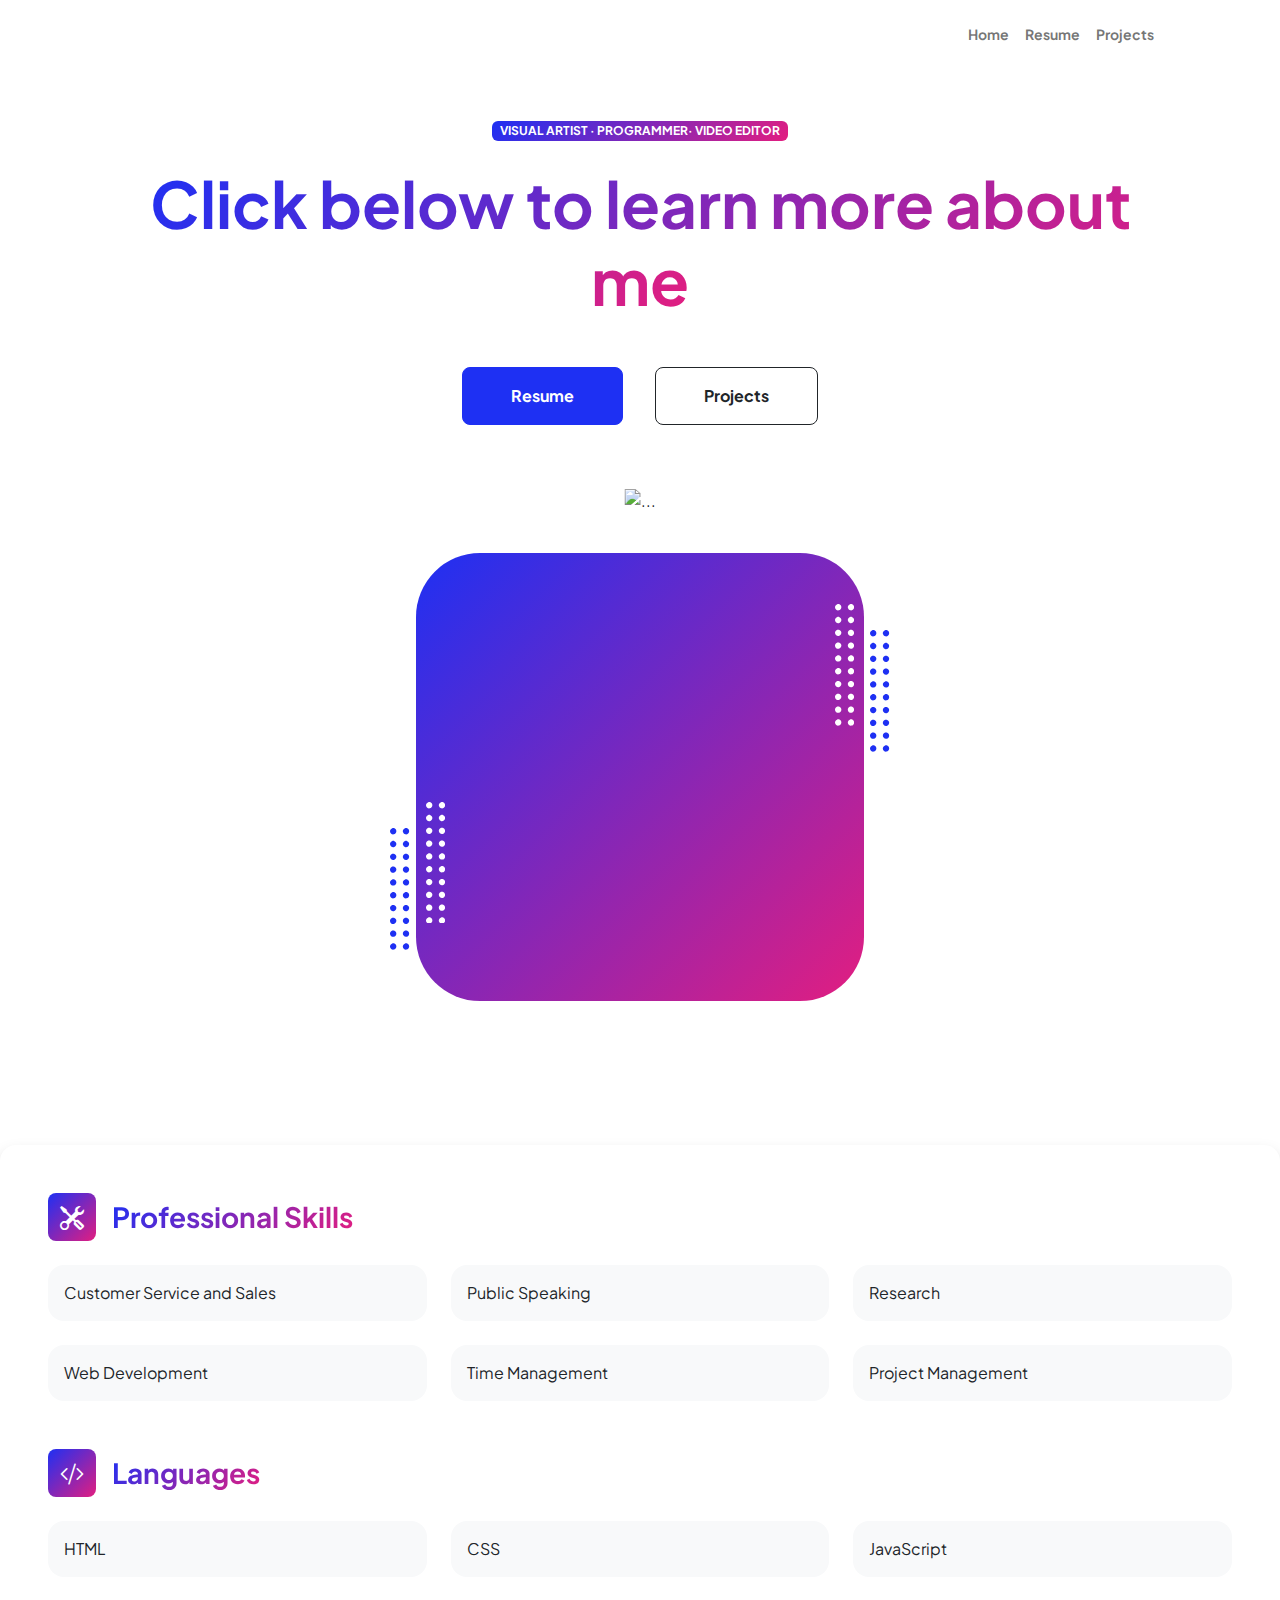
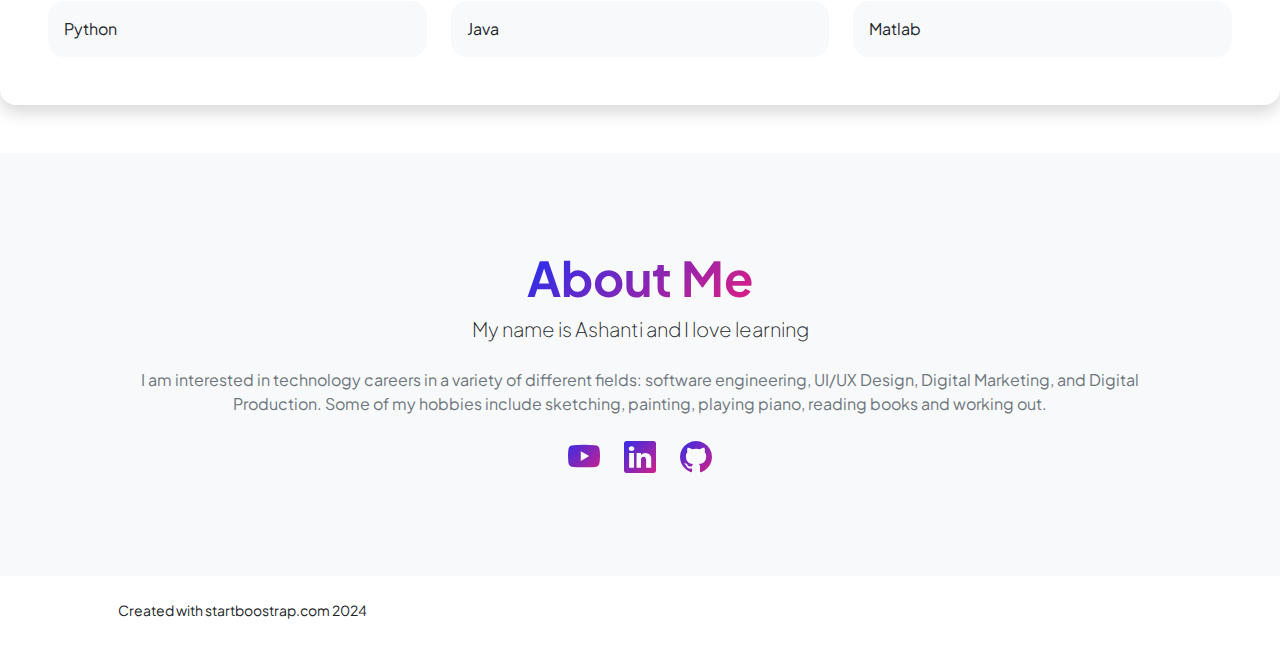
==== index.html @ 86689529 "Update index.html" ====
<!DOCTYPE html>
<html lang="en">
    <head>
        <meta charset="utf-8" />
        <meta name="viewport" content="width=device-width, initial-scale=1, shrink-to-fit=no" />
        <meta name="description" content="" />
        <meta name="author" content="" />
        <title>Personal - Start Bootstrap Theme</title>
        <!-- Favicon-->
        <link rel="icon" type="image/x-icon" href="assets/favicon.ico" />
        <!-- Custom Google font-->
        <link rel="preconnect" href="https://fonts.googleapis.com" />
        <link rel="preconnect" href="https://fonts.gstatic.com" crossorigin />
        <link href="https://fonts.googleapis.com/css2?family=Plus+Jakarta+Sans:wght@100;200;300;400;500;600;700;800;900&amp;display=swap" rel="stylesheet" />
        <!-- Bootstrap icons-->
        <link href="https://cdn.jsdelivr.net/npm/bootstrap-icons@1.8.1/font/bootstrap-icons.css" rel="stylesheet" />
        <!-- Core theme CSS (includes Bootstrap)-->
        <link href="styles.css" rel="stylesheet" />
    </head>
    <body class="d-flex flex-column h-100">
        <main class="flex-shrink-0">
            <!-- Navigation-->
            <nav class="navbar navbar-expand-lg navbar-light bg-white py-3">
                <div class="container px-5">
                    <a class="navbar-brand" href="index.html"><span class="fw-bolder text-primary"></span></a>
                    <button class="navbar-toggler" type="button" data-bs-toggle="collapse" data-bs-target="#navbarSupportedContent" aria-controls="navbarSupportedContent" aria-expanded="false" aria-label="Toggle navigation"><span class="navbar-toggler-icon"></span></button>
                    <div class="collapse navbar-collapse" id="navbarSupportedContent">
                        <ul class="navbar-nav ms-auto mb-2 mb-lg-0 small fw-bolder">
                            <li class="nav-item"><a class="nav-link" href="index.html">Home</a></li>
                            <li class="nav-item"><a class="nav-link" href="resume.html">Resume</a></li>
                            <li class="nav-item"><a class="nav-link" href="projects.html">Projects</a></li>
                        </ul>
                    </div>
                </div>
            </nav>
            <!-- Header-->
            <header class="py-5">
                <div class="container px-5 pb-5">
                    <div class="row gx-5 align-items-center">
                        <div class="col-xxl-5">
                            <!-- Header text content-->
                            <div class="text-center text-xxl-start">
                                <div class="badge bg-gradient-primary-to-secondary text-white mb-4"><div class="text-uppercase">Visual Artist &middot; Programmer&middot; Video Editor</div></div>
                                <div class="fs-3 fw-light text-muted"> </div>
                                <h1 class="display-3 fw-bolder mb-5"><span class="text-gradient d-inline">Click below to learn more about me</span></h1>
                                <div class="d-grid gap-3 d-sm-flex justify-content-sm-center justify-content-xxl-start mb-3">
                                    <a class="btn btn-primary btn-lg px-5 py-3 me-sm-3 fs-6 fw-bolder" href="resume.html">Resume</a>
                                    <a class="btn btn-outline-dark btn-lg px-5 py-3 fs-6 fw-bolder" href="projects.html">Projects</a>
                                </div>
                            </div>
                        </div>
                        <div class="col-xxl-7">
                            <!-- Header profile picture-->
                            <div class="d-flex justify-content-center mt-5 mt-xxl-0">
                                <div class="profile bg-gradient-primary-to-secondary">
                                    <!-- TIP: For best results, use a photo with a transparent background like the demo example below-->
                                    <!-- Watch a tutorial on how to do this on YouTube (link)-->
                                    <img class="profile-img" src=profileimage.png alt="..." />
                                    <div class="dots-1">
                                     <!-- SVG Dots-->
                                       <svg version="1.1" xmlns="http://www.w3.org/2000/svg" xmlns:xlink="http://www.w3.org/1999/xlink" x="0px" y="0px" viewBox="0 0 191.6 1215.4" style="enable-background: new 0 0 191.6 1215.4" xml:space="preserve">
                                        <g transform="translate(0.000000,1280.000000) scale(0.100000,-0.100000)">
                                            <path d="M227.7,12788.6c-105-35-200-141-222-248c-43-206,163-412,369-369c155,32,275,190,260,339c-11,105-90,213-190,262        C383.7,12801.6,289.7,12808.6,227.7,12788.6z"></path>
                                            <path d="M1507.7,12788.6c-151-50-253-216-222-362c25-119,136-230,254-255c194-41,395,142,375,339c-11,105-90,213-190,262        C1663.7,12801.6,1569.7,12808.6,1507.7,12788.6z"></path>
                                            <path d="M227.7,11508.6c-105-35-200-141-222-248c-43-206,163-412,369-369c155,32,275,190,260,339c-11,105-90,213-190,262        C383.7,11521.6,289.7,11528.6,227.7,11508.6z"></path>
                                            <path d="M1507.7,11508.6c-151-50-253-216-222-362c25-119,136-230,254-255c194-41,395,142,375,339c-11,105-90,213-190,262        C1663.7,11521.6,1569.7,11528.6,1507.7,11508.6z"></path>
                                            <path d="M227.7,10228.6c-105-35-200-141-222-248c-43-206,163-412,369-369c155,32,275,190,260,339c-11,105-90,213-190,262        C383.7,10241.6,289.7,10248.6,227.7,10228.6z"></path>
                                            <path d="M1507.7,10228.6c-105-35-200-141-222-248c-43-206,163-412,369-369c155,32,275,190,260,339c-11,105-90,213-190,262        C1663.7,10241.6,1569.7,10248.6,1507.7,10228.6z"></path>
                                            <path d="M227.7,8948.6c-105-35-200-141-222-248c-43-206,163-412,369-369c155,32,275,190,260,339c-11,105-90,213-190,262        C383.7,8961.6,289.7,8968.6,227.7,8948.6z"></path>
                                            <path d="M1507.7,8948.6c-105-35-200-141-222-248c-43-206,163-412,369-369c155,32,275,190,260,339c-11,105-90,213-190,262        C1663.7,8961.6,1569.7,8968.6,1507.7,8948.6z"></path>
                                            <path d="M227.7,7668.6c-105-35-200-141-222-248c-43-206,163-412,369-369c155,32,275,190,260,339c-11,105-90,213-190,262        C383.7,7681.6,289.7,7688.6,227.7,7668.6z"></path>
                                            <path d="M1507.7,7668.6c-105-35-200-141-222-248c-43-206,163-412,369-369c155,32,275,190,260,339c-11,105-90,213-190,262        C1663.7,7681.6,1569.7,7688.6,1507.7,7668.6z"></path>
                                            <path d="M227.7,6388.6c-105-35-200-141-222-248c-43-206,163-412,369-369c155,32,275,190,260,339c-11,105-90,213-190,262        C383.7,6401.6,289.7,6408.6,227.7,6388.6z"></path>
                                            <path d="M1507.7,6388.6c-105-35-200-141-222-248c-43-206,163-412,369-369c155,32,275,190,260,339c-11,105-90,213-190,262        C1663.7,6401.6,1569.7,6408.6,1507.7,6388.6z"></path>
                                            <path d="M227.7,5108.6c-105-35-200-141-222-248c-43-206,163-412,369-369c155,32,275,190,260,339c-11,105-90,213-190,262        C383.7,5121.6,289.7,5128.6,227.7,5108.6z"></path>
                                            <path d="M1507.7,5108.6c-105-35-200-141-222-248c-43-206,163-412,369-369c155,32,275,190,260,339c-11,105-90,213-190,262        C1663.7,5121.6,1569.7,5128.6,1507.7,5108.6z"></path>
                                            <path d="M227.7,3828.6c-105-35-200-141-222-248c-43-206,163-412,369-369c155,32,275,190,260,339c-11,105-90,213-190,262        C383.7,3841.6,289.7,3848.6,227.7,3828.6z"></path>
                                            <path d="M1507.7,3828.6c-105-35-200-141-222-248c-43-206,163-412,369-369c155,32,275,190,260,339c-11,105-90,213-190,262        C1663.7,3841.6,1569.7,3848.6,1507.7,3828.6z"></path>
                                            <path d="M227.7,2548.6c-105-35-200-141-222-248c-43-206,163-412,369-369c155,32,275,190,260,339c-11,105-90,213-190,262        C383.7,2561.6,289.7,2568.6,227.7,2548.6z"></path>
                                            <path d="M1507.7,2548.6c-105-35-200-141-222-248c-43-206,163-412,369-369c155,32,275,190,260,339c-11,105-90,213-190,262        C1663.7,2561.6,1569.7,2568.6,1507.7,2548.6z"></path>
                                            <path d="M227.7,1268.6c-105-35-200-141-222-248c-43-206,163-412,369-369c155,32,275,190,260,339c-11,105-90,213-190,262        C383.7,1281.6,289.7,1288.6,227.7,1268.6z"></path>
                                            <path d="M1507.7,1268.6c-105-35-200-141-222-248c-43-206,163-412,369-369c155,32,275,190,260,339c-11,105-90,213-190,262        C1663.7,1281.6,1569.7,1288.6,1507.7,1268.6z"></path>
                                        </g>
                                    </svg>
                                    <!-- END of SVG dots-->
                                </div>
                                <div class="dots-2">
                                    <!-- SVG Dots-->
                                    <svg version="1.1" xmlns="http://www.w3.org/2000/svg" xmlns:xlink="http://www.w3.org/1999/xlink" x="0px" y="0px" viewBox="0 0 191.6 1215.4" style="enable-background: new 0 0 191.6 1215.4" xml:space="preserve">
                                        <g transform="translate(0.000000,1280.000000) scale(0.100000,-0.100000)">
                                            <path d="M227.7,12788.6c-105-35-200-141-222-248c-43-206,163-412,369-369c155,32,275,190,260,339c-11,105-90,213-190,262        C383.7,12801.6,289.7,12808.6,227.7,12788.6z"></path>
                                            <path d="M1507.7,12788.6c-151-50-253-216-222-362c25-119,136-230,254-255c194-41,395,142,375,339c-11,105-90,213-190,262        C1663.7,12801.6,1569.7,12808.6,1507.7,12788.6z"></path>
                                            <path d="M227.7,11508.6c-105-35-200-141-222-248c-43-206,163-412,369-369c155,32,275,190,260,339c-11,105-90,213-190,262        C383.7,11521.6,289.7,11528.6,227.7,11508.6z"></path>
                                            <path d="M1507.7,11508.6c-151-50-253-216-222-362c25-119,136-230,254-255c194-41,395,142,375,339c-11,105-90,213-190,262        C1663.7,11521.6,1569.7,11528.6,1507.7,11508.6z"></path>
                                            <path d="M227.7,10228.6c-105-35-200-141-222-248c-43-206,163-412,369-369c155,32,275,190,260,339c-11,105-90,213-190,262        C383.7,10241.6,289.7,10248.6,227.7,10228.6z"></path>
                                            <path d="M1507.7,10228.6c-105-35-200-141-222-248c-43-206,163-412,369-369c155,32,275,190,260,339c-11,105-90,213-190,262        C1663.7,10241.6,1569.7,10248.6,1507.7,10228.6z"></path>
                                            <path d="M227.7,8948.6c-105-35-200-141-222-248c-43-206,163-412,369-369c155,32,275,190,260,339c-11,105-90,213-190,262        C383.7,8961.6,289.7,8968.6,227.7,8948.6z"></path>
                                            <path d="M1507.7,8948.6c-105-35-200-141-222-248c-43-206,163-412,369-369c155,32,275,190,260,339c-11,105-90,213-190,262        C1663.7,8961.6,1569.7,8968.6,1507.7,8948.6z"></path>
                                            <path d="M227.7,7668.6c-105-35-200-141-222-248c-43-206,163-412,369-369c155,32,275,190,260,339c-11,105-90,213-190,262        C383.7,7681.6,289.7,7688.6,227.7,7668.6z"></path>
                                            <path d="M1507.7,7668.6c-105-35-200-141-222-248c-43-206,163-412,369-369c155,32,275,190,260,339c-11,105-90,213-190,262        C1663.7,7681.6,1569.7,7688.6,1507.7,7668.6z"></path>
                                            <path d="M227.7,6388.6c-105-35-200-141-222-248c-43-206,163-412,369-369c155,32,275,190,260,339c-11,105-90,213-190,262        C383.7,6401.6,289.7,6408.6,227.7,6388.6z"></path>
                                            <path d="M1507.7,6388.6c-105-35-200-141-222-248c-43-206,163-412,369-369c155,32,275,190,260,339c-11,105-90,213-190,262        C1663.7,6401.6,1569.7,6408.6,1507.7,6388.6z"></path>
                                            <path d="M227.7,5108.6c-105-35-200-141-222-248c-43-206,163-412,369-369c155,32,275,190,260,339c-11,105-90,213-190,262        C383.7,5121.6,289.7,5128.6,227.7,5108.6z"></path>
                                            <path d="M1507.7,5108.6c-105-35-200-141-222-248c-43-206,163-412,369-369c155,32,275,190,260,339c-11,105-90,213-190,262        C1663.7,5121.6,1569.7,5128.6,1507.7,5108.6z"></path>
                                            <path d="M227.7,3828.6c-105-35-200-141-222-248c-43-206,163-412,369-369c155,32,275,190,260,339c-11,105-90,213-190,262        C383.7,3841.6,289.7,3848.6,227.7,3828.6z"></path>
                                            <path d="M1507.7,3828.6c-105-35-200-141-222-248c-43-206,163-412,369-369c155,32,275,190,260,339c-11,105-90,213-190,262        C1663.7,3841.6,1569.7,3848.6,1507.7,3828.6z"></path>
                                            <path d="M227.7,2548.6c-105-35-200-141-222-248c-43-206,163-412,369-369c155,32,275,190,260,339c-11,105-90,213-190,262        C383.7,2561.6,289.7,2568.6,227.7,2548.6z"></path>
                                            <path d="M1507.7,2548.6c-105-35-200-141-222-248c-43-206,163-412,369-369c155,32,275,190,260,339c-11,105-90,213-190,262        C1663.7,2561.6,1569.7,2568.6,1507.7,2548.6z"></path>
                                            <path d="M227.7,1268.6c-105-35-200-141-222-248c-43-206,163-412,369-369c155,32,275,190,260,339c-11,105-90,213-190,262        C383.7,1281.6,289.7,1288.6,227.7,1268.6z"></path>
                                            <path d="M1507.7,1268.6c-105-35-200-141-222-248c-43-206,163-412,369-369c155,32,275,190,260,339c-11,105-90,213-190,262        C1663.7,1281.6,1569.7,1288.6,1507.7,1268.6z"></path>
                                        </g>
                                    </svg>
                                    <!-- END of SVG dots-->
                                </div>
                                <div class="dots-3">
                                    <!-- SVG Dots-->
                                    <svg version="1.1" xmlns="http://www.w3.org/2000/svg" xmlns:xlink="http://www.w3.org/1999/xlink" x="0px" y="0px" viewBox="0 0 191.6 1215.4" style="enable-background: new 0 0 191.6 1215.4" xml:space="preserve">
                                        <g transform="translate(0.000000,1280.000000) scale(0.100000,-0.100000)">
                                            <path d="M227.7,12788.6c-105-35-200-141-222-248c-43-206,163-412,369-369c155,32,275,190,260,339c-11,105-90,213-190,262        C383.7,12801.6,289.7,12808.6,227.7,12788.6z"></path>
                                            <path d="M1507.7,12788.6c-151-50-253-216-222-362c25-119,136-230,254-255c194-41,395,142,375,339c-11,105-90,213-190,262        C1663.7,12801.6,1569.7,12808.6,1507.7,12788.6z"></path>
                                            <path d="M227.7,11508.6c-105-35-200-141-222-248c-43-206,163-412,369-369c155,32,275,190,260,339c-11,105-90,213-190,262        C383.7,11521.6,289.7,11528.6,227.7,11508.6z"></path>
                                            <path d="M1507.7,11508.6c-151-50-253-216-222-362c25-119,136-230,254-255c194-41,395,142,375,339c-11,105-90,213-190,262        C1663.7,11521.6,1569.7,11528.6,1507.7,11508.6z"></path>
                                            <path d="M227.7,10228.6c-105-35-200-141-222-248c-43-206,163-412,369-369c155,32,275,190,260,339c-11,105-90,213-190,262        C383.7,10241.6,289.7,10248.6,227.7,10228.6z"></path>
                                            <path d="M1507.7,10228.6c-105-35-200-141-222-248c-43-206,163-412,369-369c155,32,275,190,260,339c-11,105-90,213-190,262        C1663.7,10241.6,1569.7,10248.6,1507.7,10228.6z"></path>
                                            <path d="M227.7,8948.6c-105-35-200-141-222-248c-43-206,163-412,369-369c155,32,275,190,260,339c-11,105-90,213-190,262        C383.7,8961.6,289.7,8968.6,227.7,8948.6z"></path>
                                            <path d="M1507.7,8948.6c-105-35-200-141-222-248c-43-206,163-412,369-369c155,32,275,190,260,339c-11,105-90,213-190,262        C1663.7,8961.6,1569.7,8968.6,1507.7,8948.6z"></path>
                                            <path d="M227.7,7668.6c-105-35-200-141-222-248c-43-206,163-412,369-369c155,32,275,190,260,339c-11,105-90,213-190,262        C383.7,7681.6,289.7,7688.6,227.7,7668.6z"></path>
                                            <path d="M1507.7,7668.6c-105-35-200-141-222-248c-43-206,163-412,369-369c155,32,275,190,260,339c-11,105-90,213-190,262        C1663.7,7681.6,1569.7,7688.6,1507.7,7668.6z"></path>
                                            <path d="M227.7,6388.6c-105-35-200-141-222-248c-43-206,163-412,369-369c155,32,275,190,260,339c-11,105-90,213-190,262        C383.7,6401.6,289.7,6408.6,227.7,6388.6z"></path>
                                            <path d="M1507.7,6388.6c-105-35-200-141-222-248c-43-206,163-412,369-369c155,32,275,190,260,339c-11,105-90,213-190,262        C1663.7,6401.6,1569.7,6408.6,1507.7,6388.6z"></path>
                                            <path d="M227.7,5108.6c-105-35-200-141-222-248c-43-206,163-412,369-369c155,32,275,190,260,339c-11,105-90,213-190,262        C383.7,5121.6,289.7,5128.6,227.7,5108.6z"></path>
                                            <path d="M1507.7,5108.6c-105-35-200-141-222-248c-43-206,163-412,369-369c155,32,275,190,260,339c-11,105-90,213-190,262        C1663.7,5121.6,1569.7,5128.6,1507.7,5108.6z"></path>
                                            <path d="M227.7,3828.6c-105-35-200-141-222-248c-43-206,163-412,369-369c155,32,275,190,260,339c-11,105-90,213-190,262        C383.7,3841.6,289.7,3848.6,227.7,3828.6z"></path>
                                            <path d="M1507.7,3828.6c-105-35-200-141-222-248c-43-206,163-412,369-369c155,32,275,190,260,339c-11,105-90,213-190,262        C1663.7,3841.6,1569.7,3848.6,1507.7,3828.6z"></path>
                                            <path d="M227.7,2548.6c-105-35-200-141-222-248c-43-206,163-412,369-369c155,32,275,190,260,339c-11,105-90,213-190,262        C383.7,2561.6,289.7,2568.6,227.7,2548.6z"></path>
                                            <path d="M1507.7,2548.6c-105-35-200-141-222-248c-43-206,163-412,369-369c155,32,275,190,260,339c-11,105-90,213-190,262        C1663.7,2561.6,1569.7,2568.6,1507.7,2548.6z"></path>
                                            <path d="M227.7,1268.6c-105-35-200-141-222-248c-43-206,163-412,369-369c155,32,275,190,260,339c-11,105-90,213-190,262        C383.7,1281.6,289.7,1288.6,227.7,1268.6z"></path>
                                            <path d="M1507.7,1268.6c-105-35-200-141-222-248c-43-206,163-412,369-369c155,32,275,190,260,339c-11,105-90,213-190,262        C1663.7,1281.6,1569.7,1288.6,1507.7,1268.6z"></path>
                                        </g>
                                    </svg>
                                    <!-- END of SVG dots-->
                                </div>
                                <div class="dots-4">
                                    <!-- SVG Dots-->
                                    <svg version="1.1" xmlns="http://www.w3.org/2000/svg" xmlns:xlink="http://www.w3.org/1999/xlink" x="0px" y="0px" viewBox="0 0 191.6 1215.4" style="enable-background: new 0 0 191.6 1215.4" xml:space="preserve">
                                        <g transform="translate(0.000000,1280.000000) scale(0.100000,-0.100000)">
                                            <path d="M227.7,12788.6c-105-35-200-141-222-248c-43-206,163-412,369-369c155,32,275,190,260,339c-11,105-90,213-190,262        C383.7,12801.6,289.7,12808.6,227.7,12788.6z"></path>
                                            <path d="M1507.7,12788.6c-151-50-253-216-222-362c25-119,136-230,254-255c194-41,395,142,375,339c-11,105-90,213-190,262        C1663.7,12801.6,1569.7,12808.6,1507.7,12788.6z"></path>
                                            <path d="M227.7,11508.6c-105-35-200-141-222-248c-43-206,163-412,369-369c155,32,275,190,260,339c-11,105-90,213-190,262        C383.7,11521.6,289.7,11528.6,227.7,11508.6z"></path>
                                            <path d="M1507.7,11508.6c-151-50-253-216-222-362c25-119,136-230,254-255c194-41,395,142,375,339c-11,105-90,213-190,262        C1663.7,11521.6,1569.7,11528.6,1507.7,11508.6z"></path>
                                            <path d="M227.7,10228.6c-105-35-200-141-222-248c-43-206,163-412,369-369c155,32,275,190,260,339c-11,105-90,213-190,262        C383.7,10241.6,289.7,10248.6,227.7,10228.6z"></path>
                                            <path d="M1507.7,10228.6c-105-35-200-141-222-248c-43-206,163-412,369-369c155,32,275,190,260,339c-11,105-90,213-190,262        C1663.7,10241.6,1569.7,10248.6,1507.7,10228.6z"></path>
                                            <path d="M227.7,8948.6c-105-35-200-141-222-248c-43-206,163-412,369-369c155,32,275,190,260,339c-11,105-90,213-190,262        C383.7,8961.6,289.7,8968.6,227.7,8948.6z"></path>
                                            <path d="M1507.7,8948.6c-105-35-200-141-222-248c-43-206,163-412,369-369c155,32,275,190,260,339c-11,105-90,213-190,262        C1663.7,8961.6,1569.7,8968.6,1507.7,8948.6z"></path>
                                            <path d="M227.7,7668.6c-105-35-200-141-222-248c-43-206,163-412,369-369c155,32,275,190,260,339c-11,105-90,213-190,262        C383.7,7681.6,289.7,7688.6,227.7,7668.6z"></path>
                                            <path d="M1507.7,7668.6c-105-35-200-141-222-248c-43-206,163-412,369-369c155,32,275,190,260,339c-11,105-90,213-190,262        C1663.7,7681.6,1569.7,7688.6,1507.7,7668.6z"></path>
                                            <path d="M227.7,6388.6c-105-35-200-141-222-248c-43-206,163-412,369-369c155,32,275,190,260,339c-11,105-90,213-190,262        C383.7,6401.6,289.7,6408.6,227.7,6388.6z"></path>
                                            <path d="M1507.7,6388.6c-105-35-200-141-222-248c-43-206,163-412,369-369c155,32,275,190,260,339c-11,105-90,213-190,262        C1663.7,6401.6,1569.7,6408.6,1507.7,6388.6z"></path>
                                            <path d="M227.7,5108.6c-105-35-200-141-222-248c-43-206,163-412,369-369c155,32,275,190,260,339c-11,105-90,213-190,262        C383.7,5121.6,289.7,5128.6,227.7,5108.6z"></path>
                                            <path d="M1507.7,5108.6c-105-35-200-141-222-248c-43-206,163-412,369-369c155,32,275,190,260,339c-11,105-90,213-190,262        C1663.7,5121.6,1569.7,5128.6,1507.7,5108.6z"></path>
                                            <path d="M227.7,3828.6c-105-35-200-141-222-248c-43-206,163-412,369-369c155,32,275,190,260,339c-11,105-90,213-190,262        C383.7,3841.6,289.7,3848.6,227.7,3828.6z"></path>
                                            <path d="M1507.7,3828.6c-105-35-200-141-222-248c-43-206,163-412,369-369c155,32,275,190,260,339c-11,105-90,213-190,262        C1663.7,3841.6,1569.7,3848.6,1507.7,3828.6z"></path>
                                            <path d="M227.7,2548.6c-105-35-200-141-222-248c-43-206,163-412,369-369c155,32,275,190,260,339c-11,105-90,213-190,262        C383.7,2561.6,289.7,2568.6,227.7,2548.6z"></path>
                                            <path d="M1507.7,2548.6c-105-35-200-141-222-248c-43-206,163-412,369-369c155,32,275,190,260,339c-11,105-90,213-190,262        C1663.7,2561.6,1569.7,2568.6,1507.7,2548.6z"></path>
                                            <path d="M227.7,1268.6c-105-35-200-141-222-248c-43-206,163-412,369-369c155,32,275,190,260,339c-11,105-90,213-190,262        C383.7,1281.6,289.7,1288.6,227.7,1268.6z"></path>
                                            <path d="M1507.7,1268.6c-105-35-200-141-222-248c-43-206,163-412,369-369c155,32,275,190,260,339c-11,105-90,213-190,262        C1663.7,1281.6,1569.7,1288.6,1507.7,1268.6z"></path>
                                        </g>
                                    </svg>
                                    <!-- END of SVG dots-->  
                                    </div>
                                </div>
                            </div>
                        </div>
                    </div>
                </div>
            </header>
            
            <div class="pb-5"></div>
                        <!-- Skills Section-->
                        <section>
                            <!-- Skillset Card-->
                            <div class="card shadow border-0 rounded-4 mb-5">
                                <div class="card-body p-5">
                                    <!-- Professional skills list-->
                                    <div class="mb-5">
                                        <div class="d-flex align-items-center mb-4">
                                            <div class="feature bg-primary bg-gradient-primary-to-secondary text-white rounded-3 me-3"><i class="bi bi-tools"></i></div>
                                            <h3 class="fw-bolder mb-0"><span class="text-gradient d-inline">Professional Skills</span></h3>
                                        </div>
                                        <div class="row row-cols-1 row-cols-md-3 mb-4">
                                            <div class="col mb-4 mb-md-0"><div class="d-flex align-items-center bg-light rounded-4 p-3 h-100">Customer Service and Sales</div></div>
                                            <div class="col mb-4 mb-md-0"><div class="d-flex align-items-center bg-light rounded-4 p-3 h-100">Public Speaking</div></div>
                                            <div class="col"><div class="d-flex align-items-center bg-light rounded-4 p-3 h-100">Research</div></div>
                                        </div>
                                        <div class="row row-cols-1 row-cols-md-3">
                                            <div class="col mb-4 mb-md-0"><div class="d-flex align-items-center bg-light rounded-4 p-3 h-100">Web Development</div></div>
                                            <div class="col mb-4 mb-md-0"><div class="d-flex align-items-center bg-light rounded-4 p-3 h-100">Time Management</div></div>
                                            <div class="col"><div class="d-flex align-items-center bg-light rounded-4 p-3 h-100">Project Management</div></div>
                                        </div>
                                    </div>
                                    <!-- Languages list-->
                                    <div class="mb-0">
                                        <div class="d-flex align-items-center mb-4">
                                            <div class="feature bg-primary bg-gradient-primary-to-secondary text-white rounded-3 me-3"><i class="bi bi-code-slash"></i></div>
                                            <h3 class="fw-bolder mb-0"><span class="text-gradient d-inline">Languages</span></h3>
                                        </div>
                                        <div class="row row-cols-1 row-cols-md-3 mb-4">
                                            <div class="col mb-4 mb-md-0"><div class="d-flex align-items-center bg-light rounded-4 p-3 h-100">HTML</div></div>
                                            <div class="col mb-4 mb-md-0"><div class="d-flex align-items-center bg-light rounded-4 p-3 h-100">CSS</div></div>
                                            <div class="col"><div class="d-flex align-items-center bg-light rounded-4 p-3 h-100">JavaScript</div></div>
                                        </div>
                                        <div class="row row-cols-1 row-cols-md-3">
                                            <div class="col mb-4 mb-md-0"><div class="d-flex align-items-center bg-light rounded-4 p-3 h-100">Python</div></div>
                                            <div class="col mb-4 mb-md-0"><div class="d-flex align-items-center bg-light rounded-4 p-3 h-100">Java</div></div>
                                            <div class="col"><div class="d-flex align-items-center bg-light rounded-4 p-3 h-100">Matlab</div></div>
                                        </div>
                                    </div>
                                </div>
                            </div>
                        </section>
                    </div>
                </div>
            </div>
        </main>

            <!-- About Section-->
            <section class="bg-light py-5">
                <div class="container px-5">
                    <div class="row gx-5 justify-content-center">
                        <div class="col-xxl-8">
                            <div class="text-center my-5">
                                <h2 class="display-5 fw-bolder"><span class="text-gradient d-inline">About Me</span></h2>
                                <p class="lead fw-light mb-4">My name is Ashanti and I love learning </p>
                                <p class="text-muted">I am interested in technology careers in a variety of different fields: software engineering, UI/UX Design, Digital Marketing, and Digital Production. Some of my hobbies include sketching, painting, playing piano, reading books and working out. </p>
                                <div class="d-flex justify-content-center fs-2 gap-4">
                                    <a class="text-gradient" href="https://www.youtube.com/@ashantiedits"><i class="bi bi-youtube"></i></a>
                                    <a class="text-gradient" href="https://www.linkedin.com/in/ashanti-b-116b75169/"><i class="bi bi-linkedin"></i></a>
                                    <a class="text-gradient" href="https://github.com/ashantib102"><i class="bi bi-github"></i></a>
                                </div>
                            </div>
                        </div>
                    </div>
                </div>
            </section>
        </main>
        <!-- Footer-->
        <footer class="bg-white py-4 mt-auto">
            <div class="container px-5">
                <div class="row align-items-center justify-content-between flex-column flex-sm-row">
                    <div class="col-auto"><div class="small m-0">Created with startboostrap.com 2024</div></div>
                    
                </div>
            </div>
        </footer>
        <!-- Bootstrap core JS-->
        <script src="https://cdn.jsdelivr.net/npm/bootstrap@5.2.3/dist/js/bootstrap.bundle.min.js"></script>
        <!-- Core theme JS-->
        <script src="js/scripts.js"></script>
    </body>
</html>
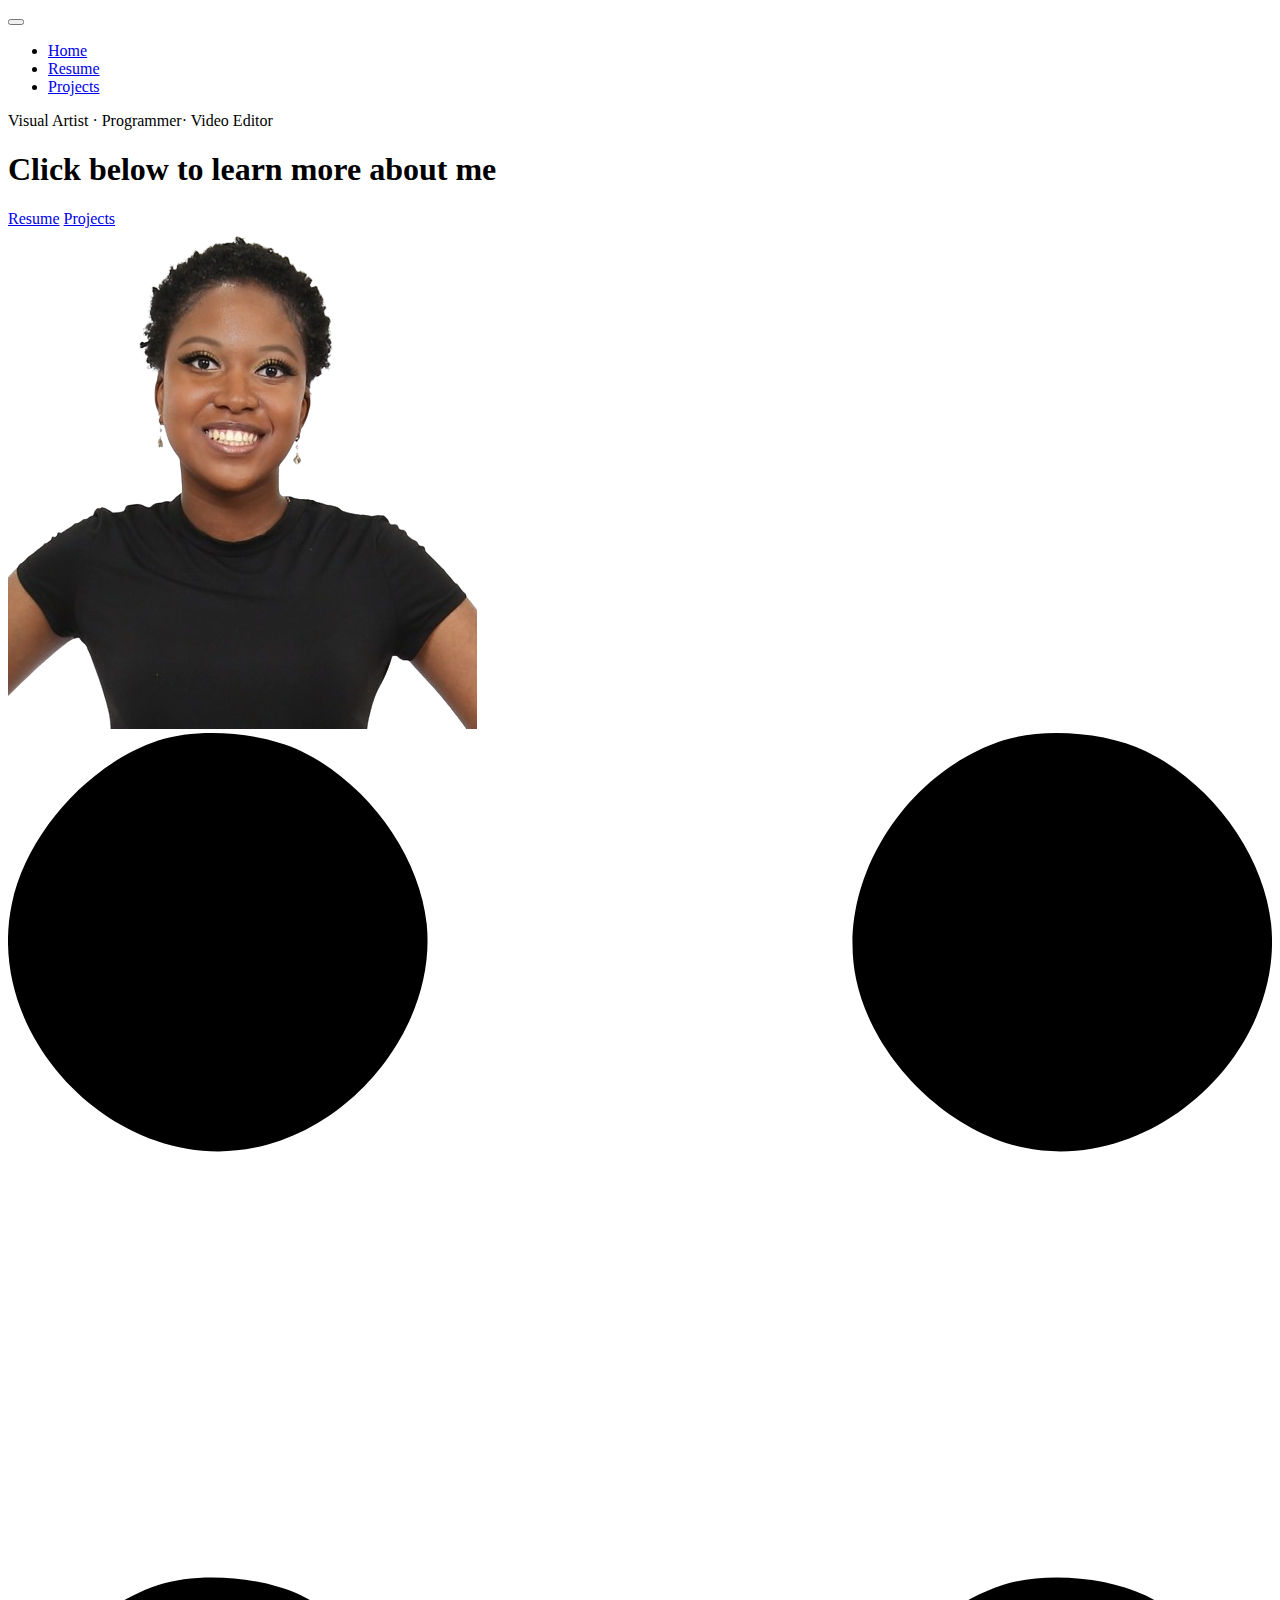
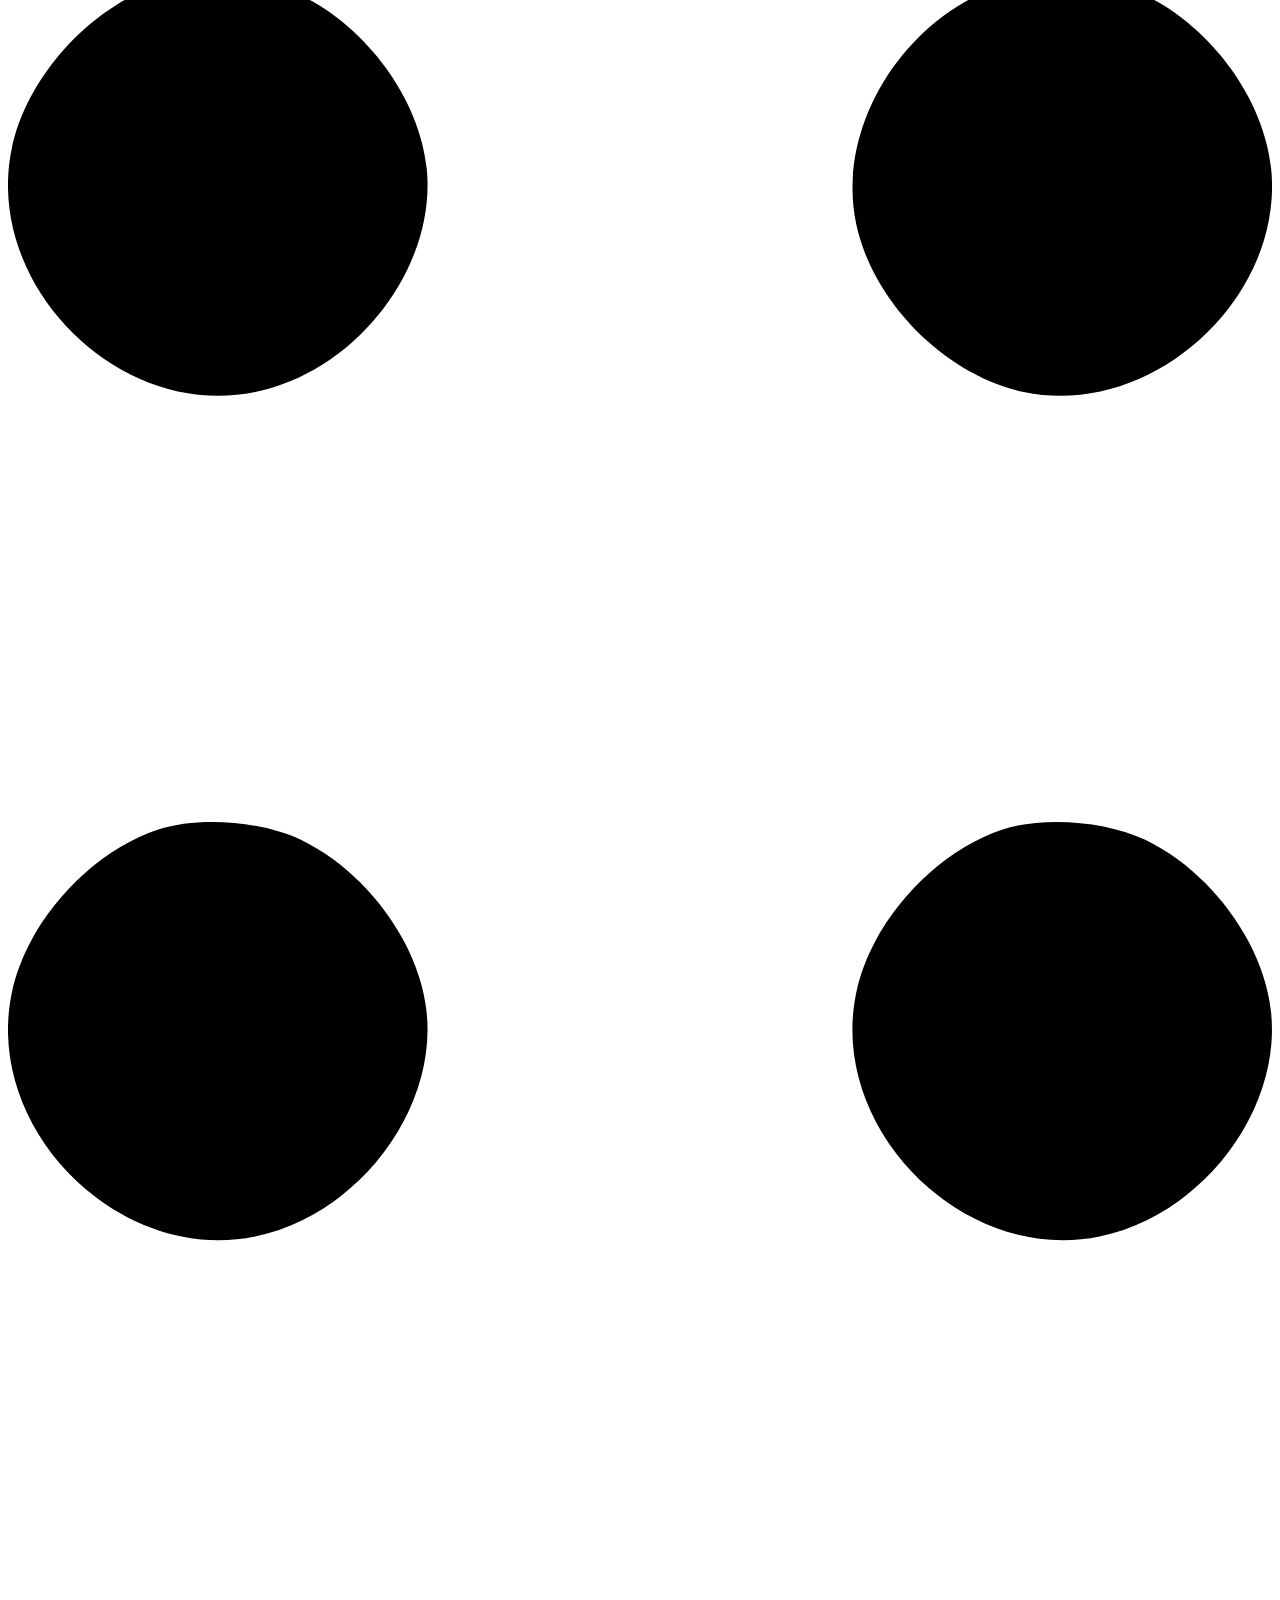
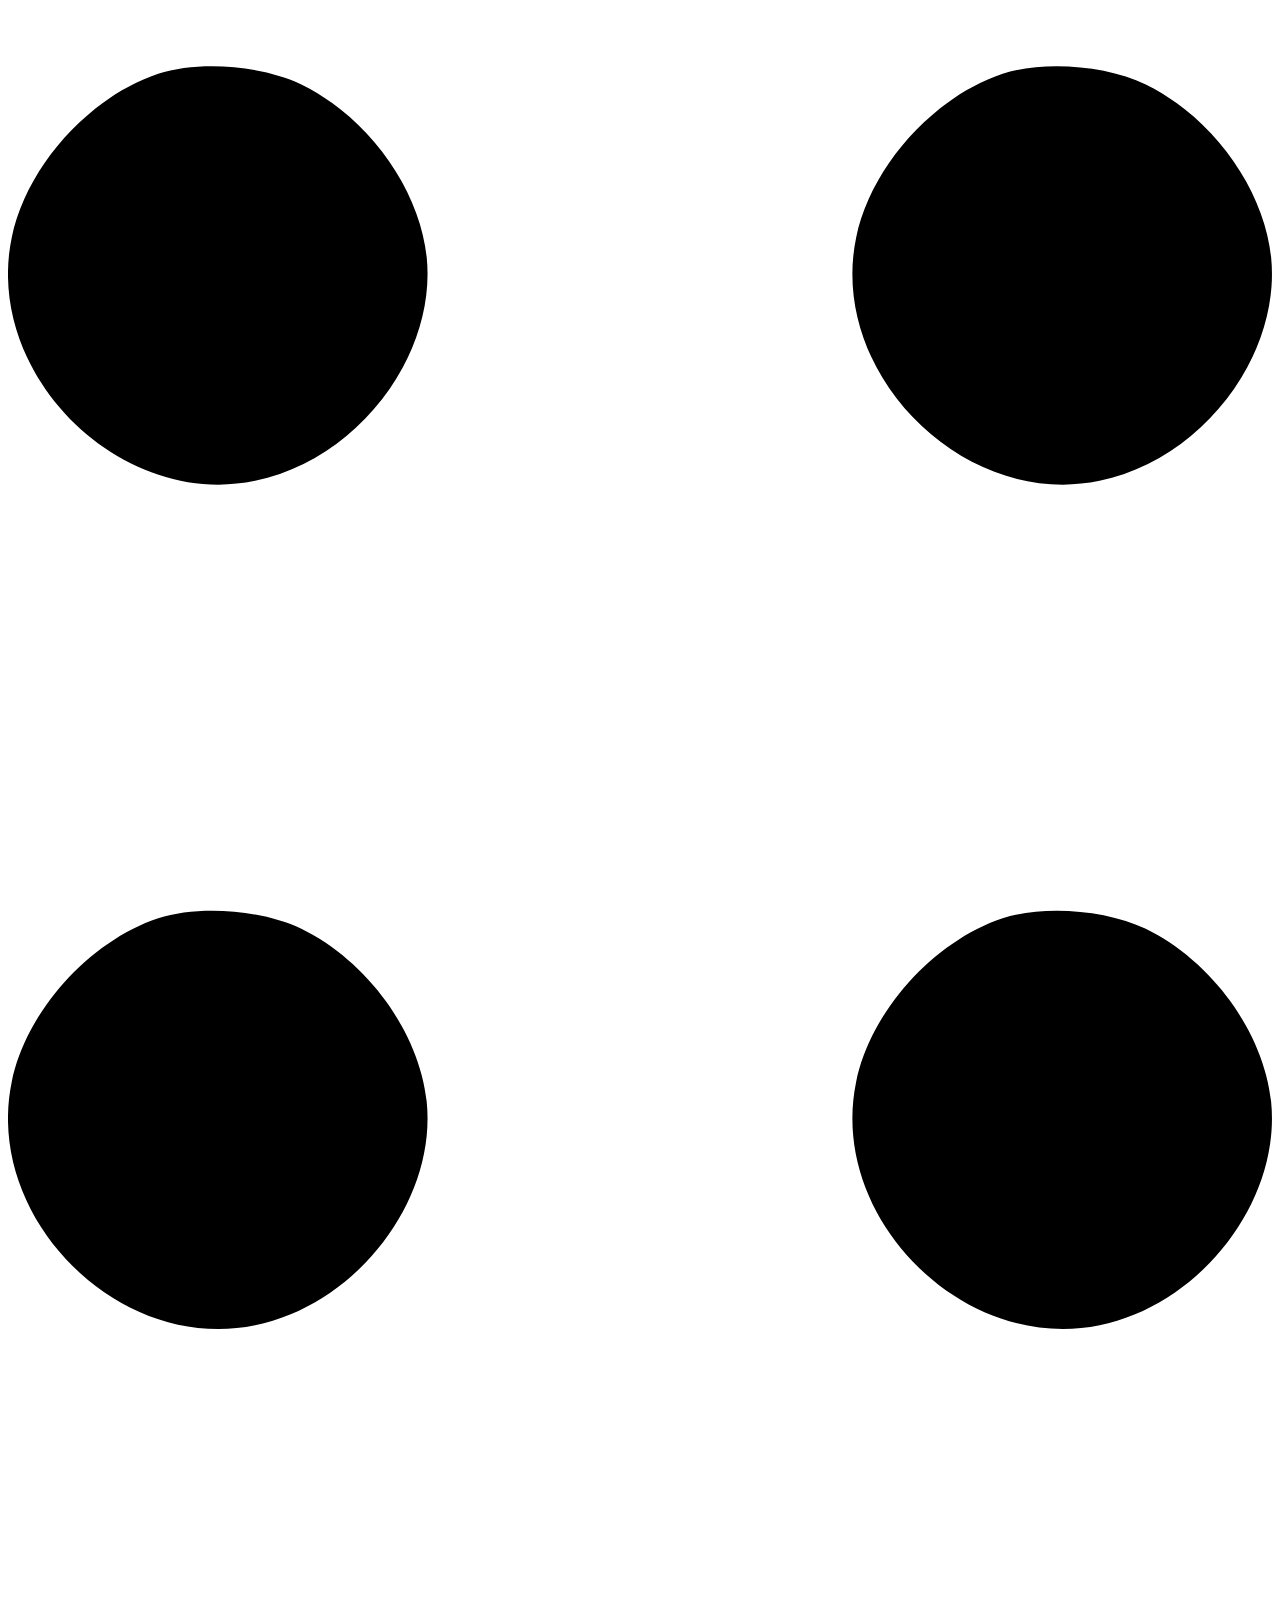
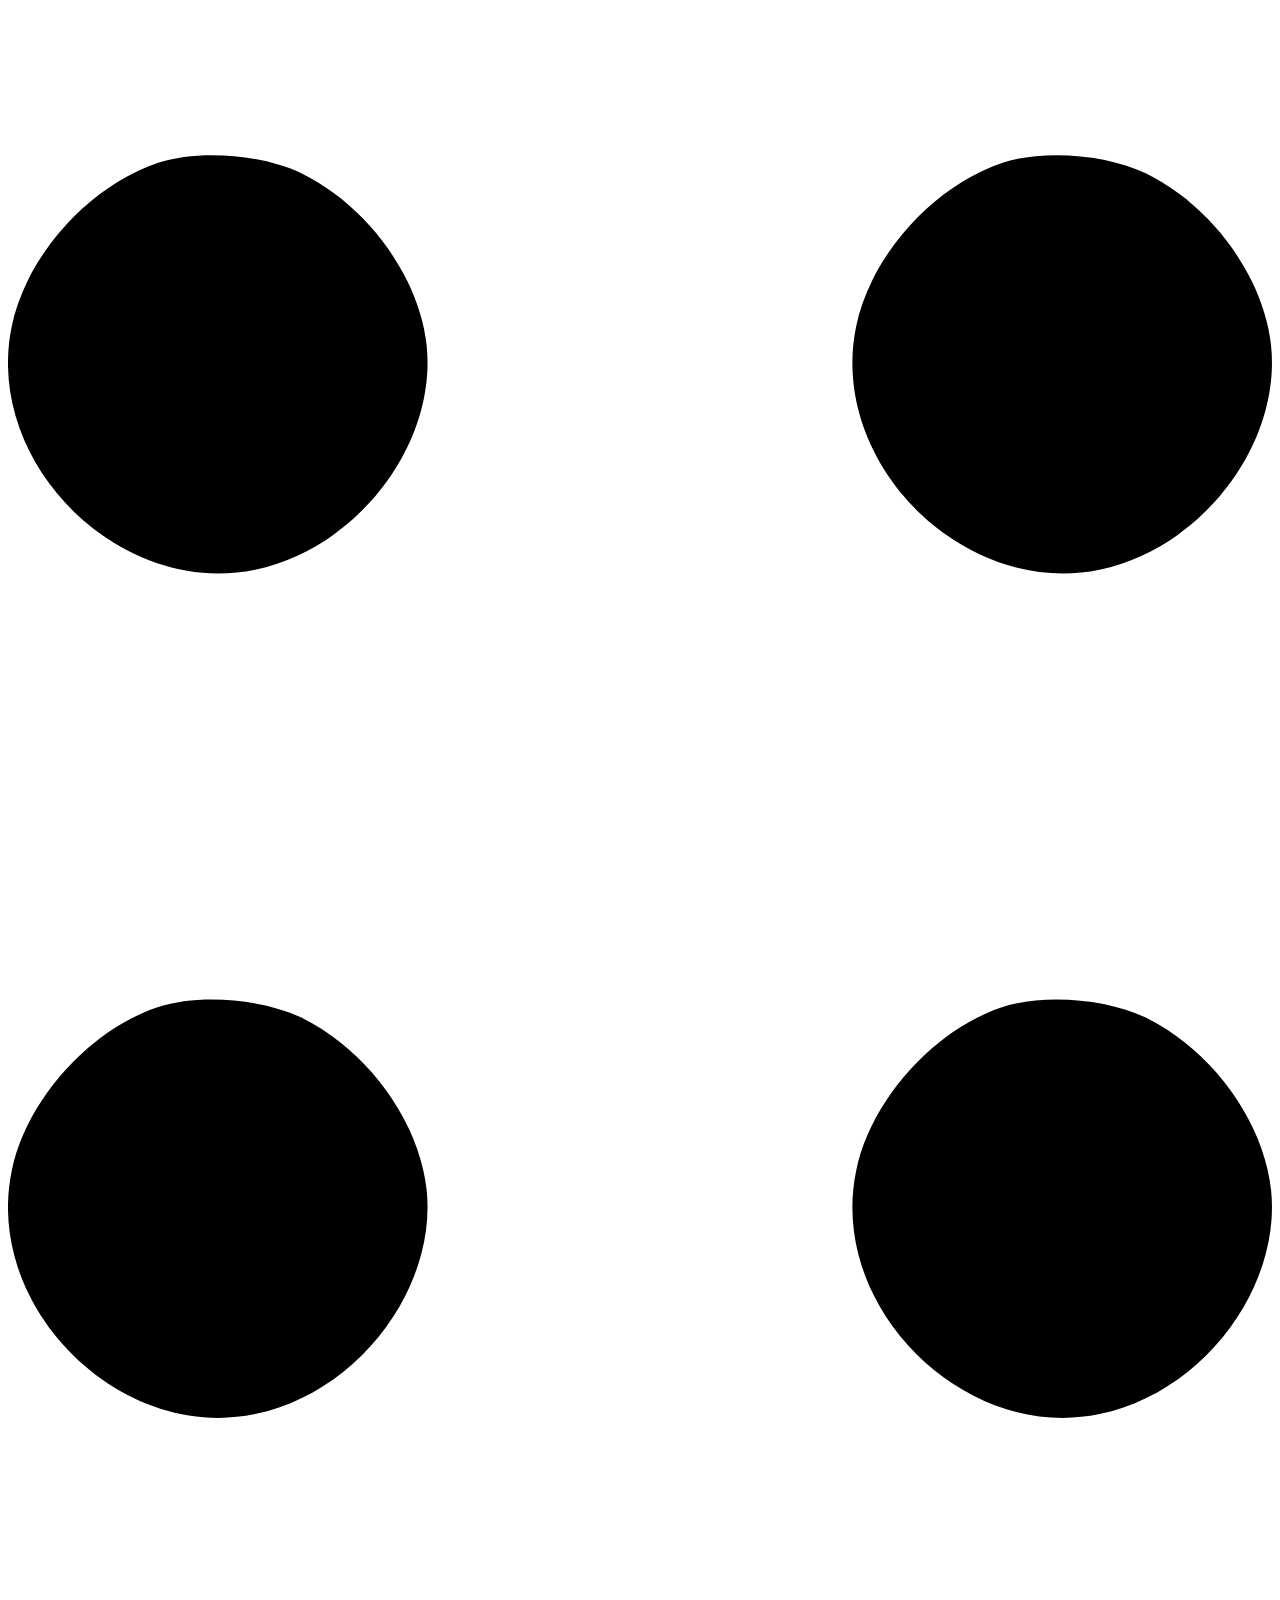
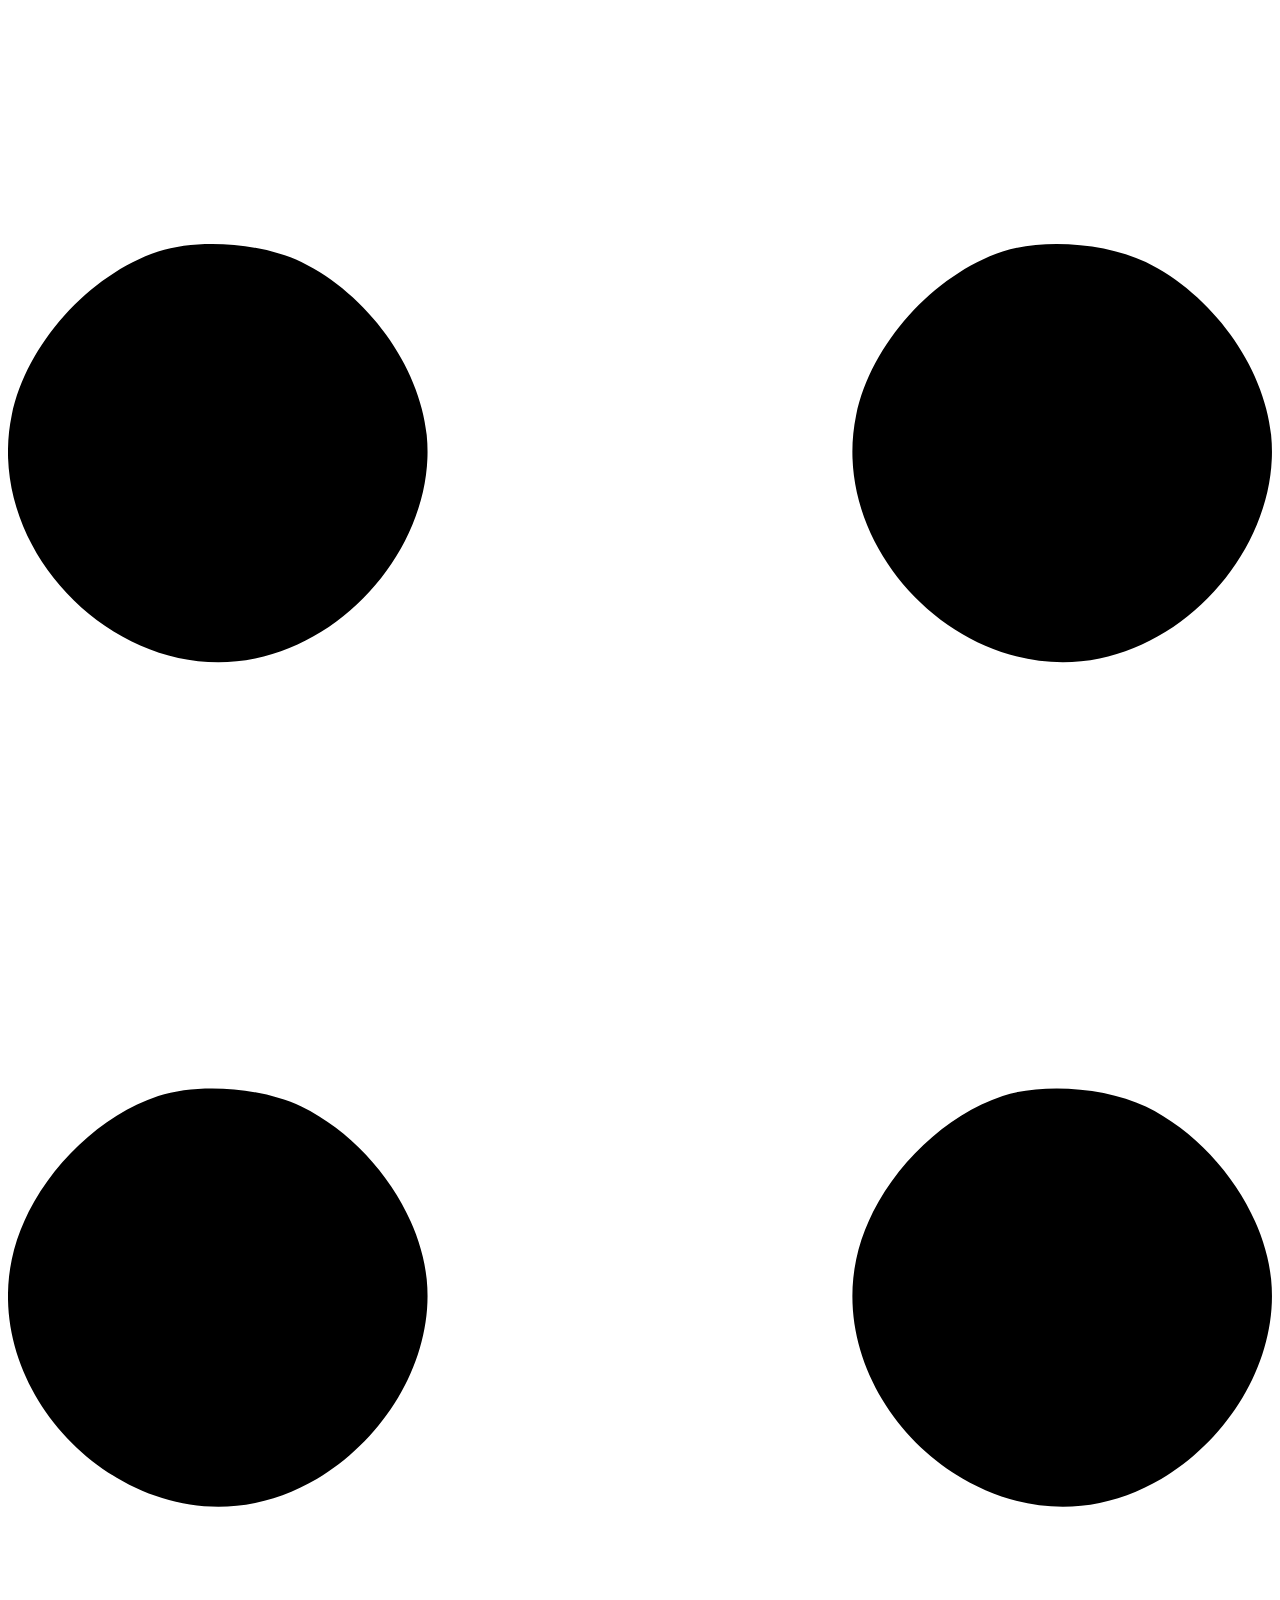
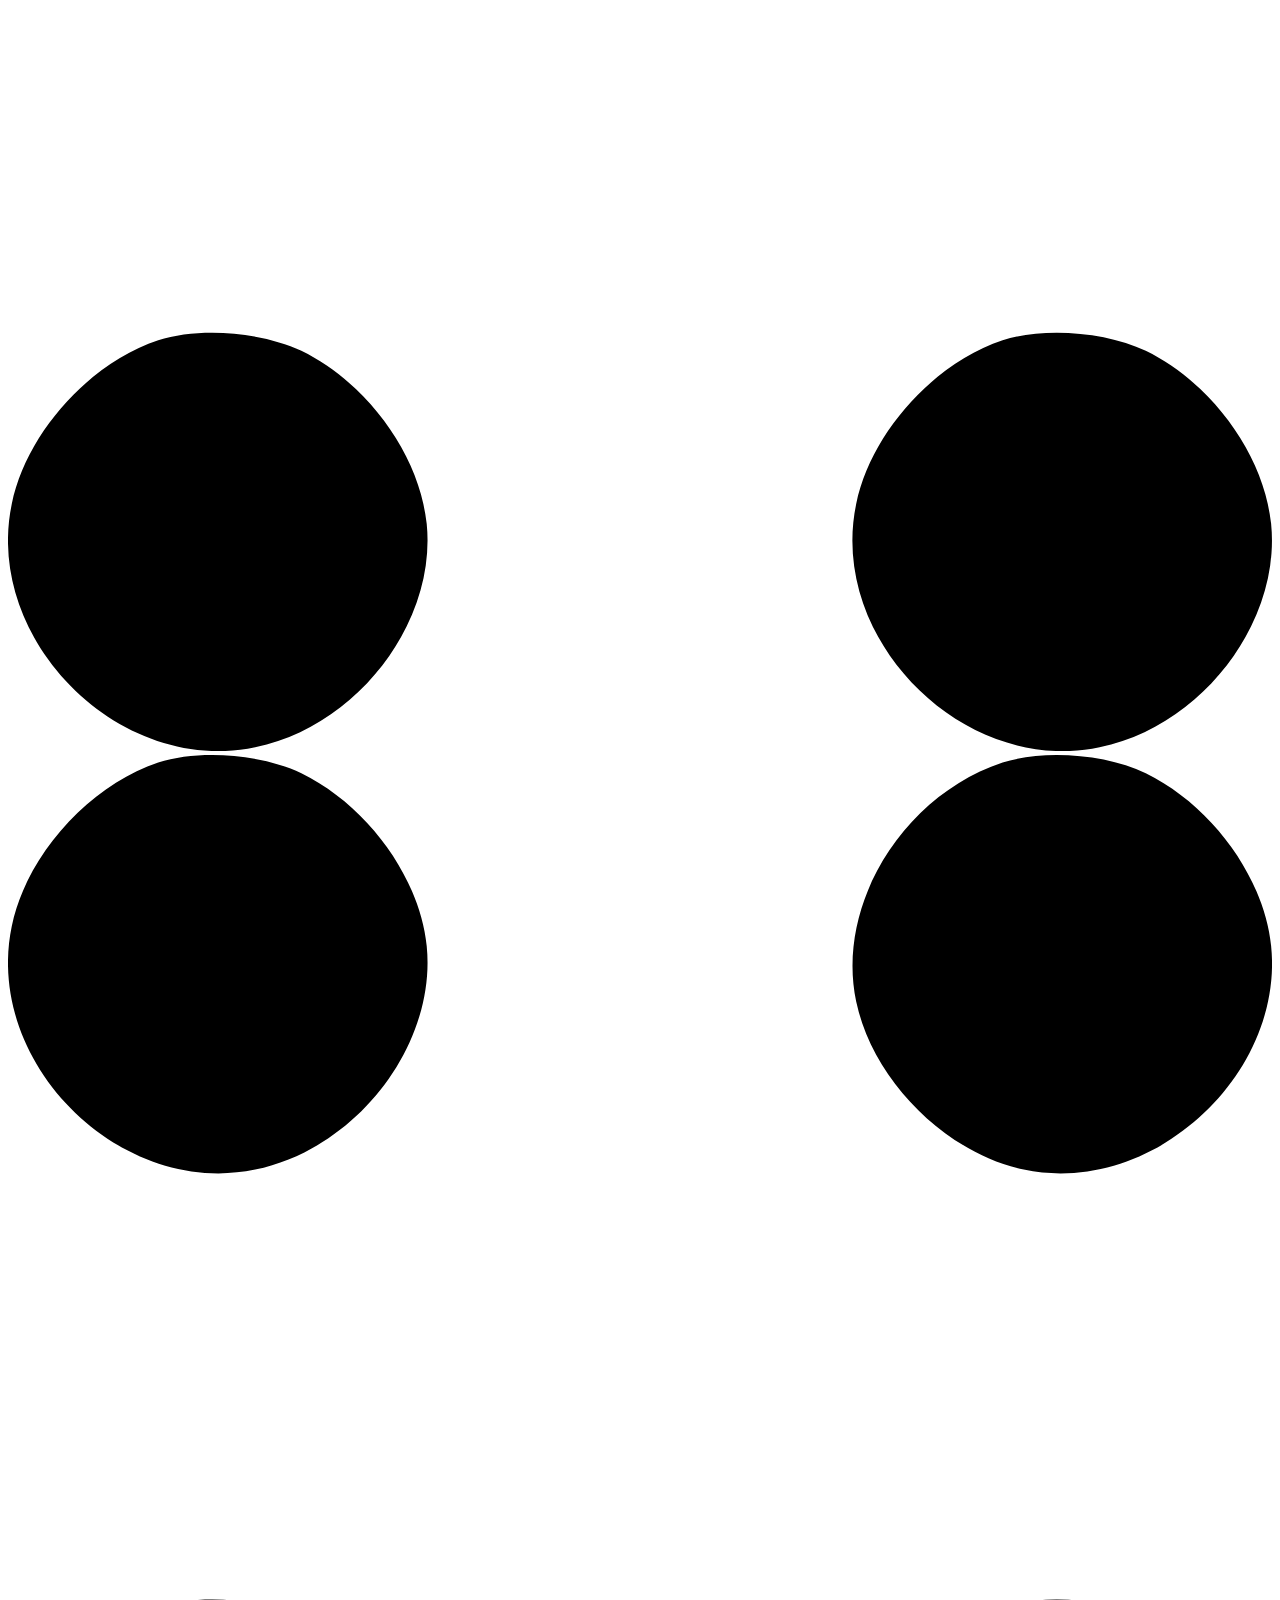
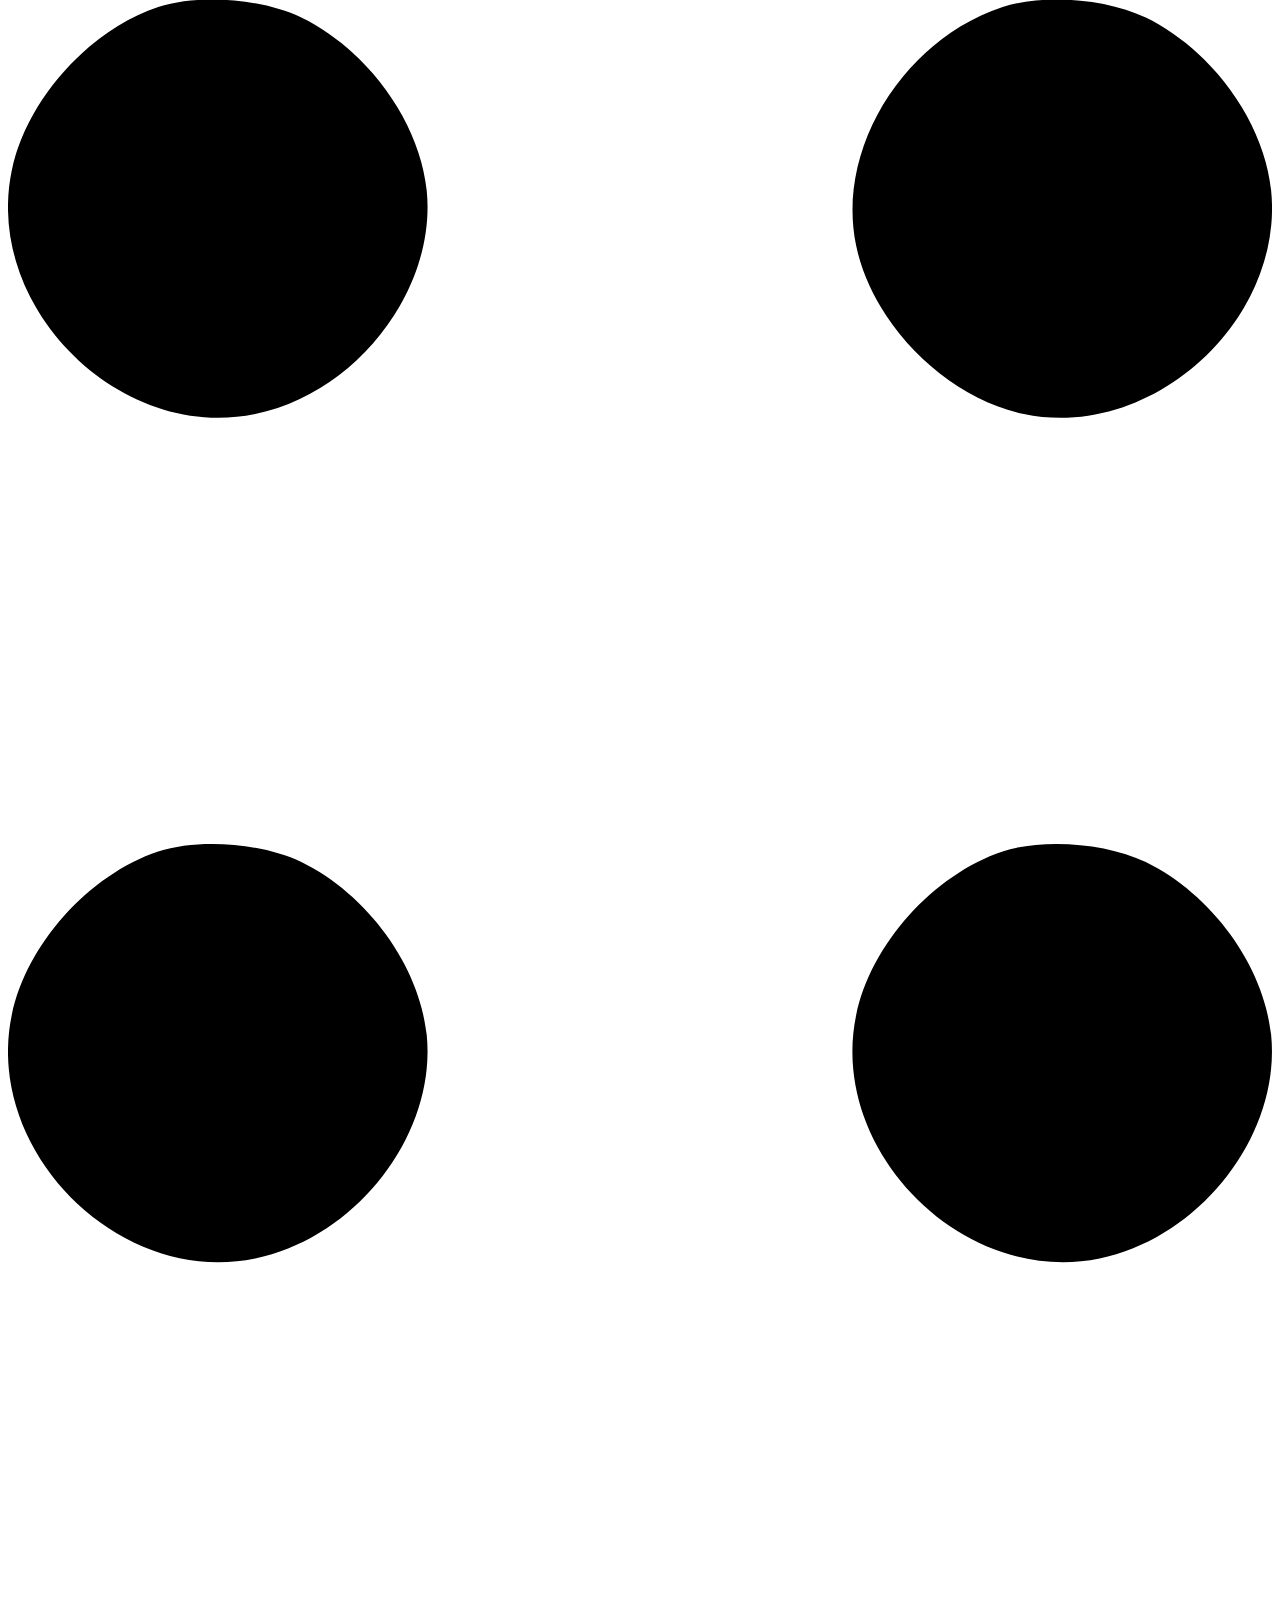
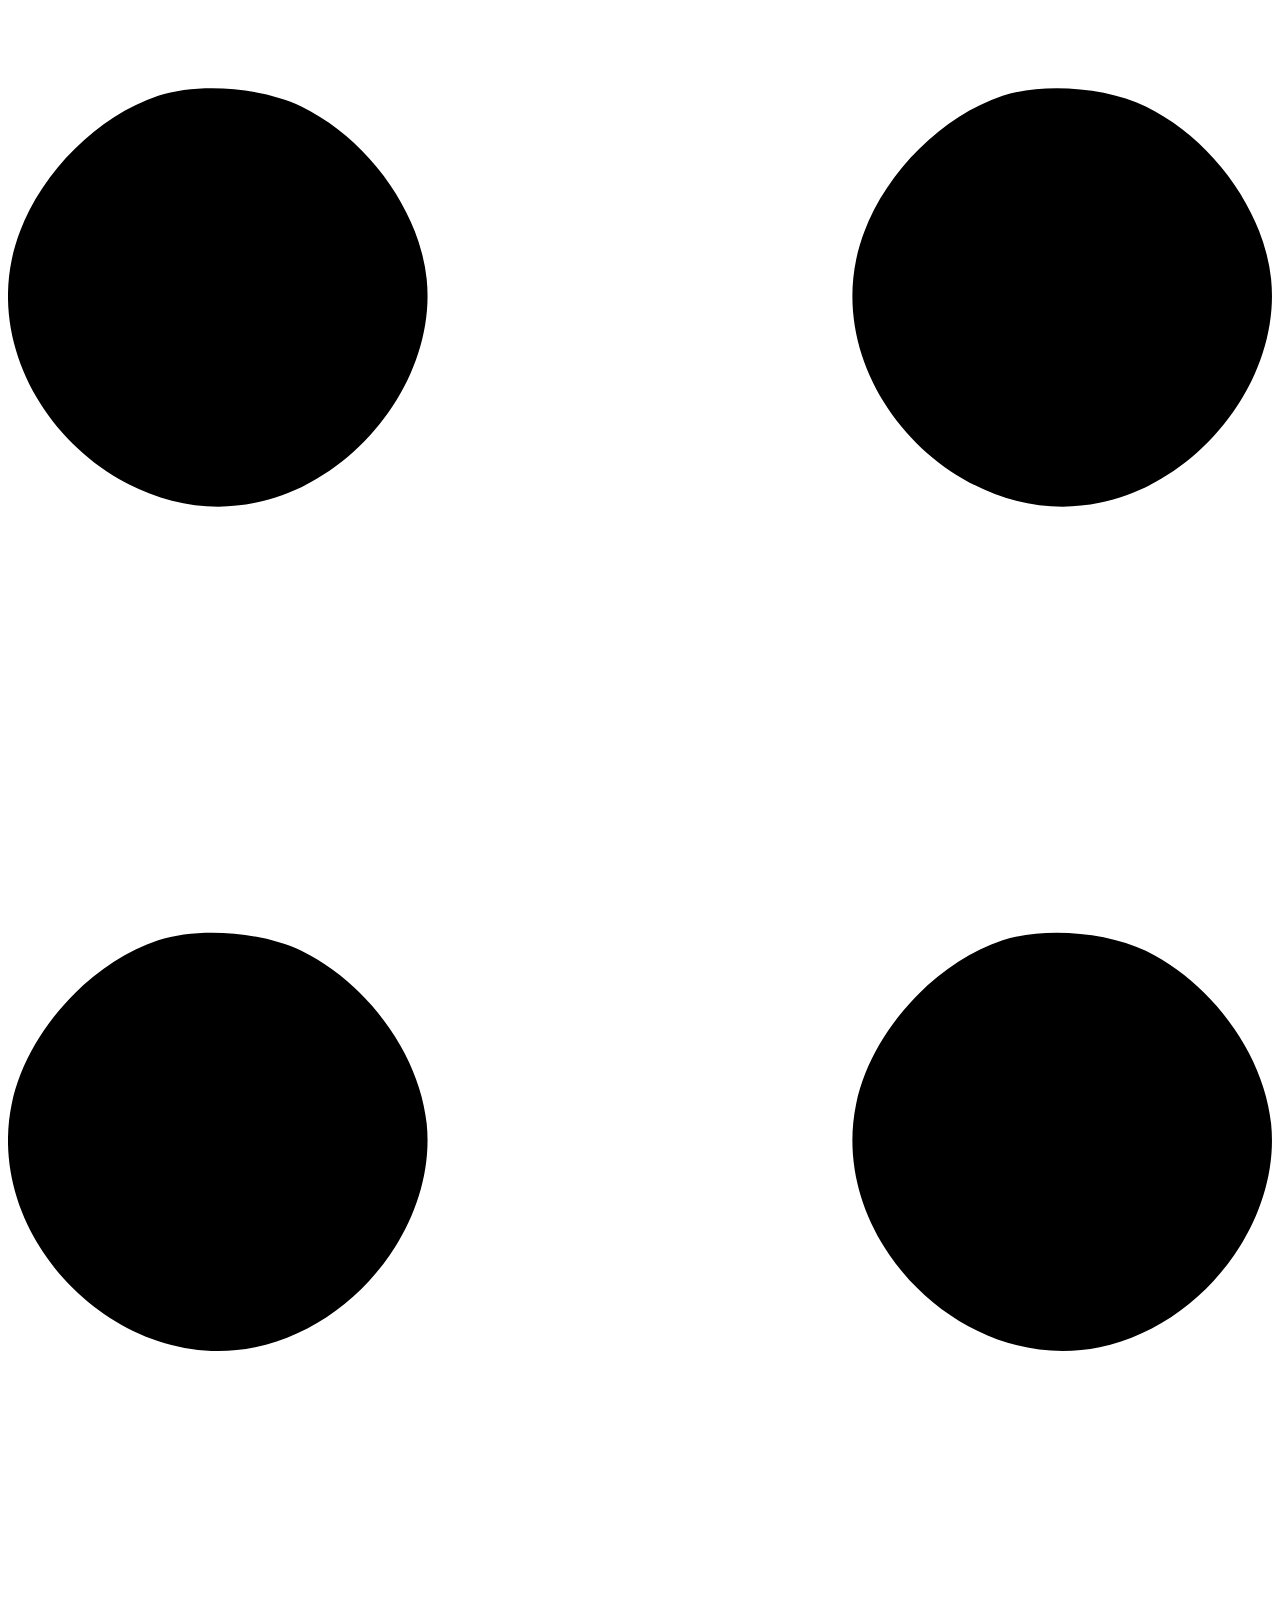
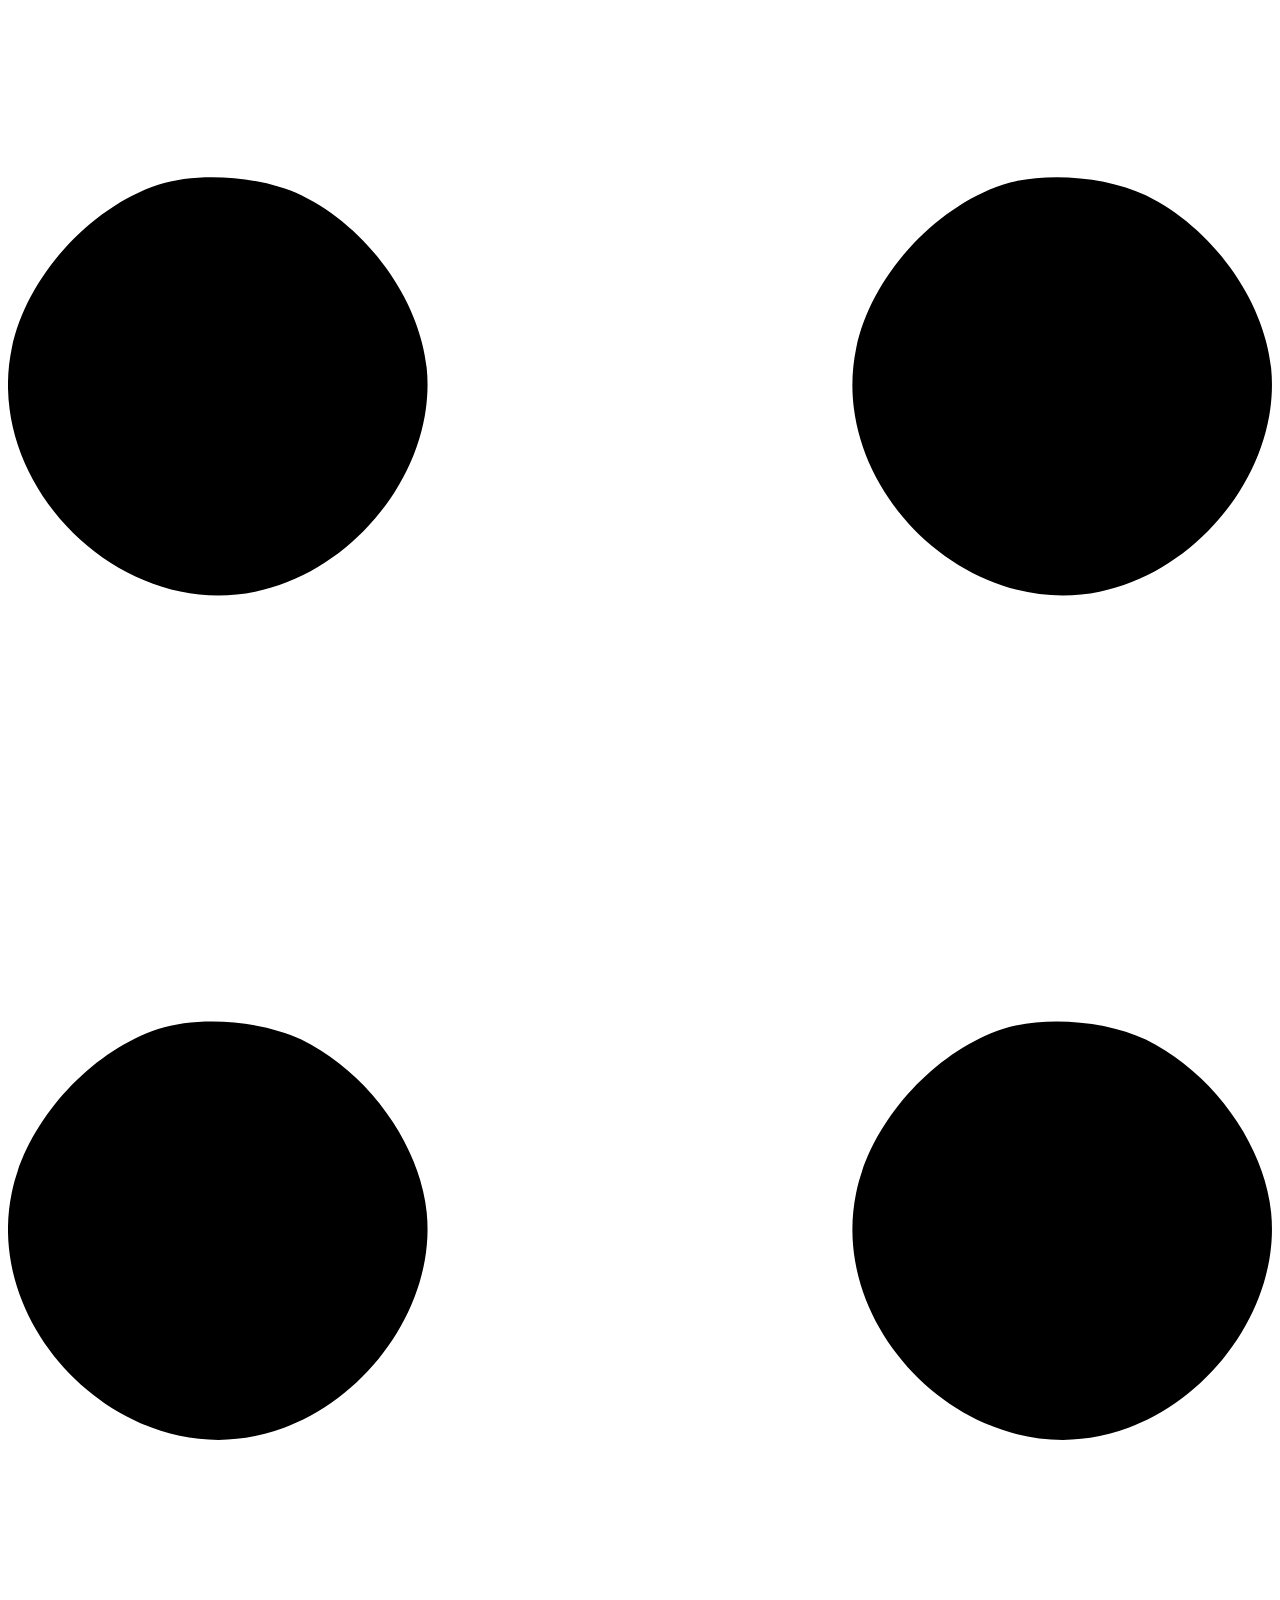
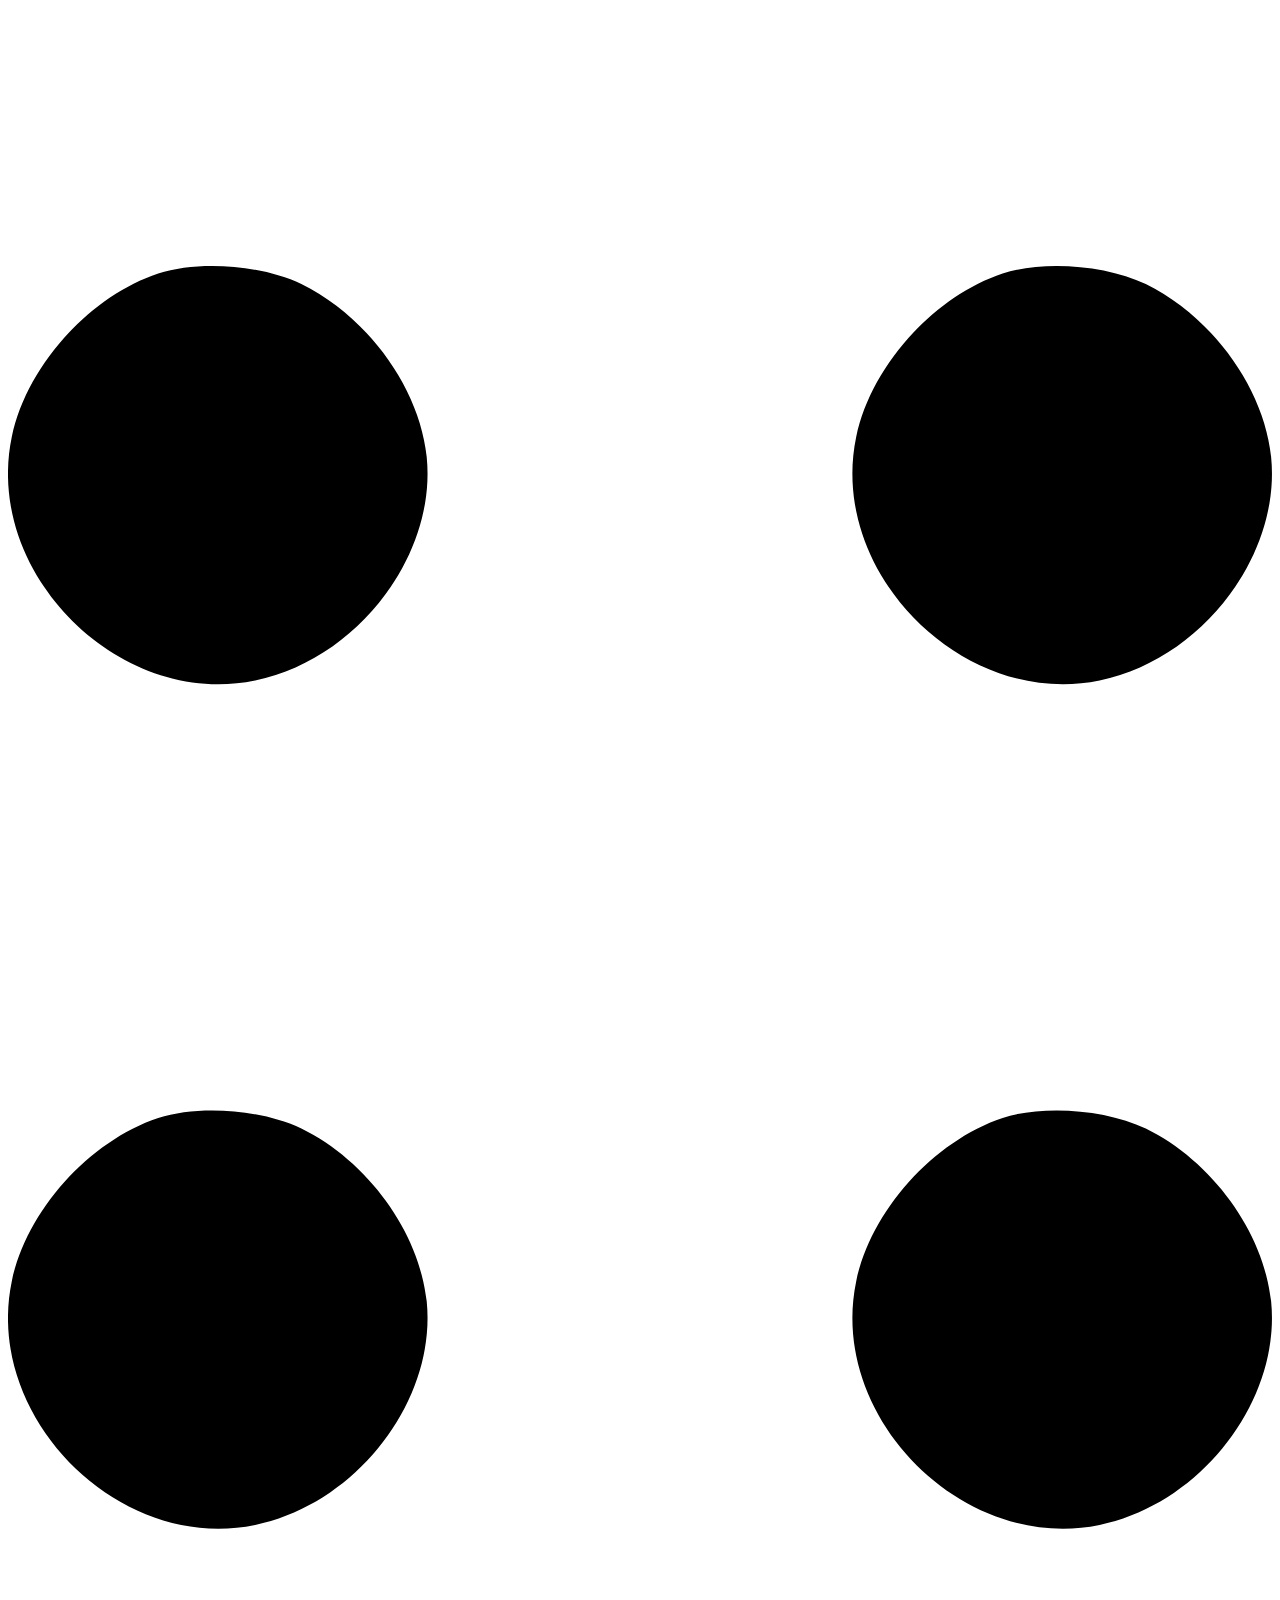
==== commit 2de37a37: "Update index.html" ====
--- a/index.html
+++ b/index.html
@@ -15,7 +15,8 @@
         <!-- Bootstrap icons-->
         <link href="https://cdn.jsdelivr.net/npm/bootstrap-icons@1.8.1/font/bootstrap-icons.css" rel="stylesheet" />
         <!-- Core theme CSS (includes Bootstrap)-->
-        <link href="styles.css" rel="stylesheet" />
+         <!-- Core theme CSS (includes Bootstrap)-->
+       <link rel=“stylesheet” type=“text/css” href=“styles.css”>
     </head>
     <body class="d-flex flex-column h-100">
         <main class="flex-shrink-0">
@@ -57,7 +58,7 @@
                                     <!-- Watch a tutorial on how to do this on YouTube (link)-->
                                     <img class="profile-img" src=profileimage.png alt="..." />
                                     <div class="dots-1">
-                                     <!-- SVG Dots-->
+                                       <!-- SVG Dots-->
                                        <svg version="1.1" xmlns="http://www.w3.org/2000/svg" xmlns:xlink="http://www.w3.org/1999/xlink" x="0px" y="0px" viewBox="0 0 191.6 1215.4" style="enable-background: new 0 0 191.6 1215.4" xml:space="preserve">
                                         <g transform="translate(0.000000,1280.000000) scale(0.100000,-0.100000)">
                                             <path d="M227.7,12788.6c-105-35-200-141-222-248c-43-206,163-412,369-369c155,32,275,190,260,339c-11,105-90,213-190,262        C383.7,12801.6,289.7,12808.6,227.7,12788.6z"></path>
@@ -166,7 +167,7 @@
                                             <path d="M1507.7,1268.6c-105-35-200-141-222-248c-43-206,163-412,369-369c155,32,275,190,260,339c-11,105-90,213-190,262        C1663.7,1281.6,1569.7,1288.6,1507.7,1268.6z"></path>
                                         </g>
                                     </svg>
-                                    <!-- END of SVG dots-->  
+                                    <!-- END of SVG dots--> 
                                     </div>
                                 </div>
                             </div>
@@ -231,7 +232,8 @@
                             <div class="text-center my-5">
                                 <h2 class="display-5 fw-bolder"><span class="text-gradient d-inline">About Me</span></h2>
                                 <p class="lead fw-light mb-4">My name is Ashanti and I love learning </p>
-                                <p class="text-muted">I am interested in technology careers in a variety of different fields: software engineering, UI/UX Design, Digital Marketing, and Digital Production. Some of my hobbies include sketching, painting, playing piano, reading books and working out. </p>
+                                <p class="text-muted">I am interested in technology careers in a variety of different fields: software engineering, UI/UX Design, Digital Marketing, and Digital Production. Some of my hobbies include sketching, painting, playing piano, reading books and working out. 
+                                    I am also currently learning to edit videos on capcut. I have published several creative shorts showcasing these skills on my youtube channel. </p>
                                 <div class="d-flex justify-content-center fs-2 gap-4">
                                     <a class="text-gradient" href="https://www.youtube.com/@ashantiedits"><i class="bi bi-youtube"></i></a>
                                     <a class="text-gradient" href="https://www.linkedin.com/in/ashanti-b-116b75169/"><i class="bi bi-linkedin"></i></a>
@@ -247,7 +249,7 @@
         <footer class="bg-white py-4 mt-auto">
             <div class="container px-5">
                 <div class="row align-items-center justify-content-between flex-column flex-sm-row">
-                    <div class="col-auto"><div class="small m-0">Created with startboostrap.com 2024</div></div>
+                    <div class="col-auto"><div class="small m-0">Created with startboostrap.com </div></div>
                     
                 </div>
             </div>
@@ -258,3 +260,4 @@
         <script src="js/scripts.js"></script>
     </body>
 </html>
+
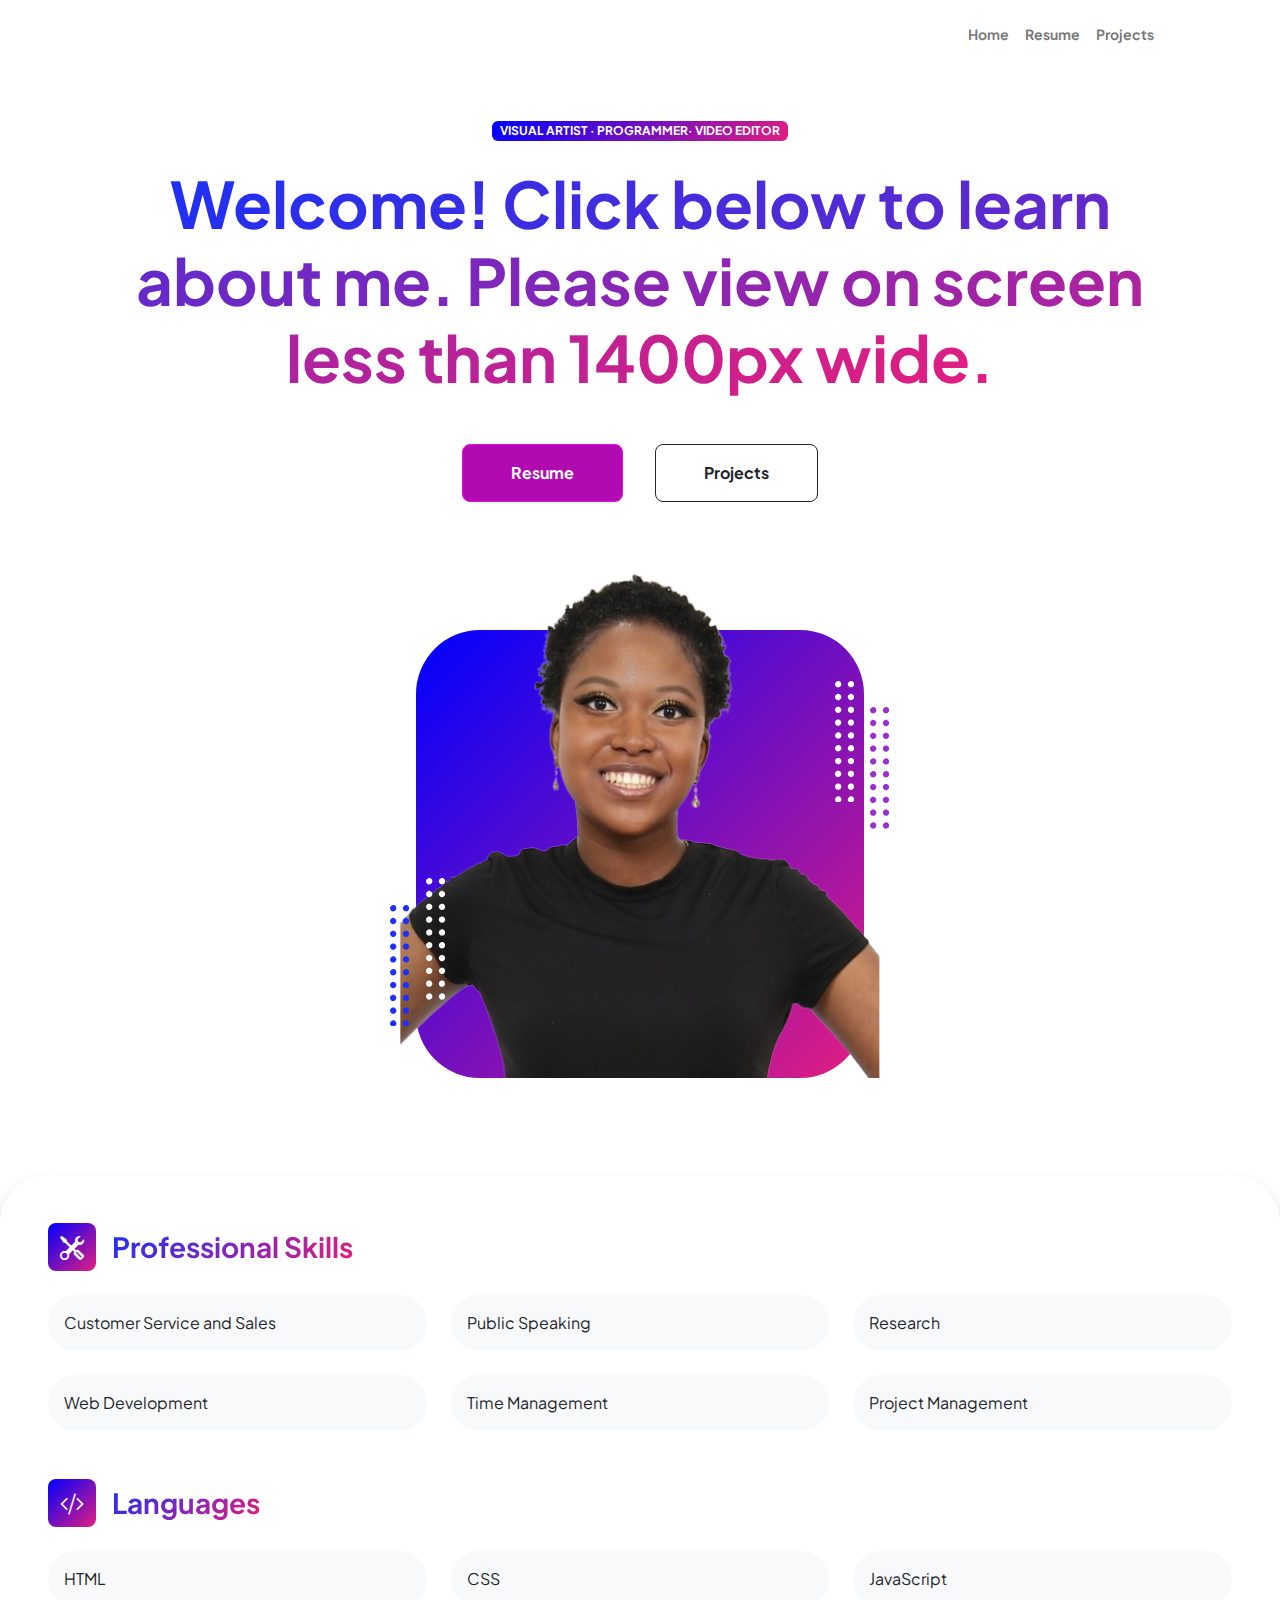
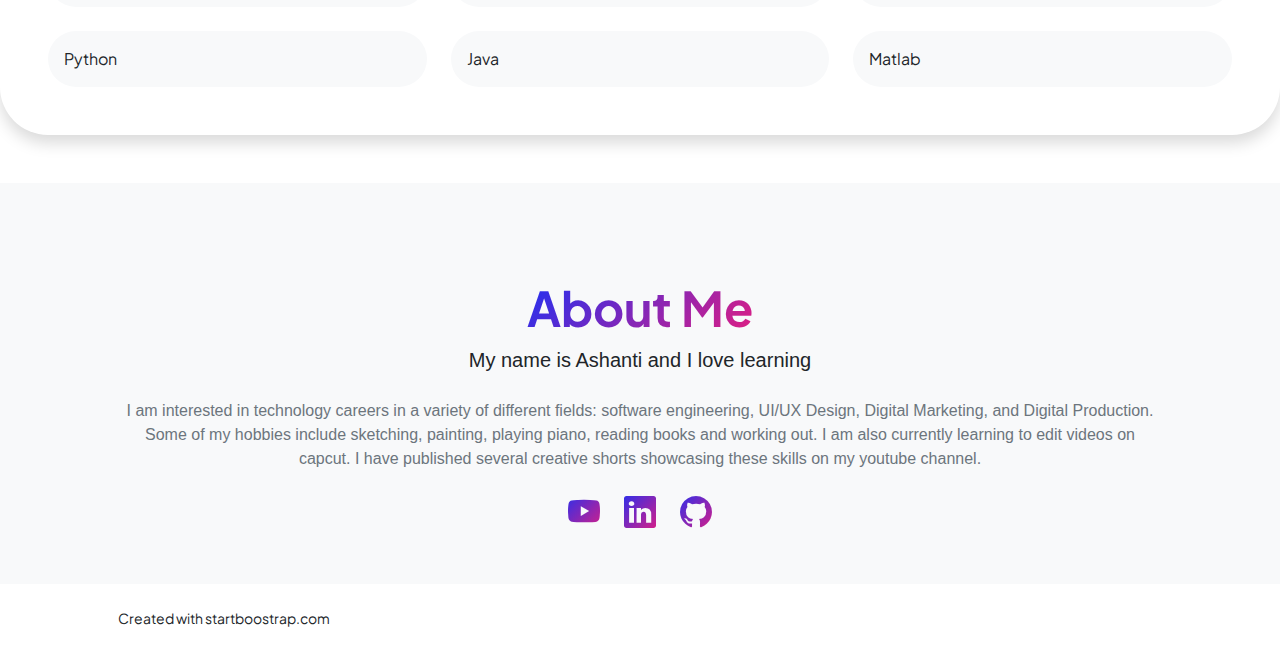
==== commit 29895aec: "Update index.html" ====
--- a/index.html
+++ b/index.html
@@ -16,7 +16,7 @@
         <link href="https://cdn.jsdelivr.net/npm/bootstrap-icons@1.8.1/font/bootstrap-icons.css" rel="stylesheet" />
         <!-- Core theme CSS (includes Bootstrap)-->
          <!-- Core theme CSS (includes Bootstrap)-->
-       <link rel=“stylesheet” type=“text/css” href=“styles.css”>
+       <link href="styles.css" rel="stylesheet" />
     </head>
     <body class="d-flex flex-column h-100">
         <main class="flex-shrink-0">
@@ -43,7 +43,8 @@
                             <div class="text-center text-xxl-start">
                                 <div class="badge bg-gradient-primary-to-secondary text-white mb-4"><div class="text-uppercase">Visual Artist &middot; Programmer&middot; Video Editor</div></div>
                                 <div class="fs-3 fw-light text-muted"> </div>
-                                <h1 class="display-3 fw-bolder mb-5"><span class="text-gradient d-inline">Click below to learn more about me</span></h1>
+                                <h1 class="display-3 fw-bolder mb-5"><span class="text-gradient d-inline">Welcome! Click below to learn about me.
+                                    Please view on screen less than 1400px wide.</span></h1>
                                 <div class="d-grid gap-3 d-sm-flex justify-content-sm-center justify-content-xxl-start mb-3">
                                     <a class="btn btn-primary btn-lg px-5 py-3 me-sm-3 fs-6 fw-bolder" href="resume.html">Resume</a>
                                     <a class="btn btn-outline-dark btn-lg px-5 py-3 fs-6 fw-bolder" href="projects.html">Projects</a>
